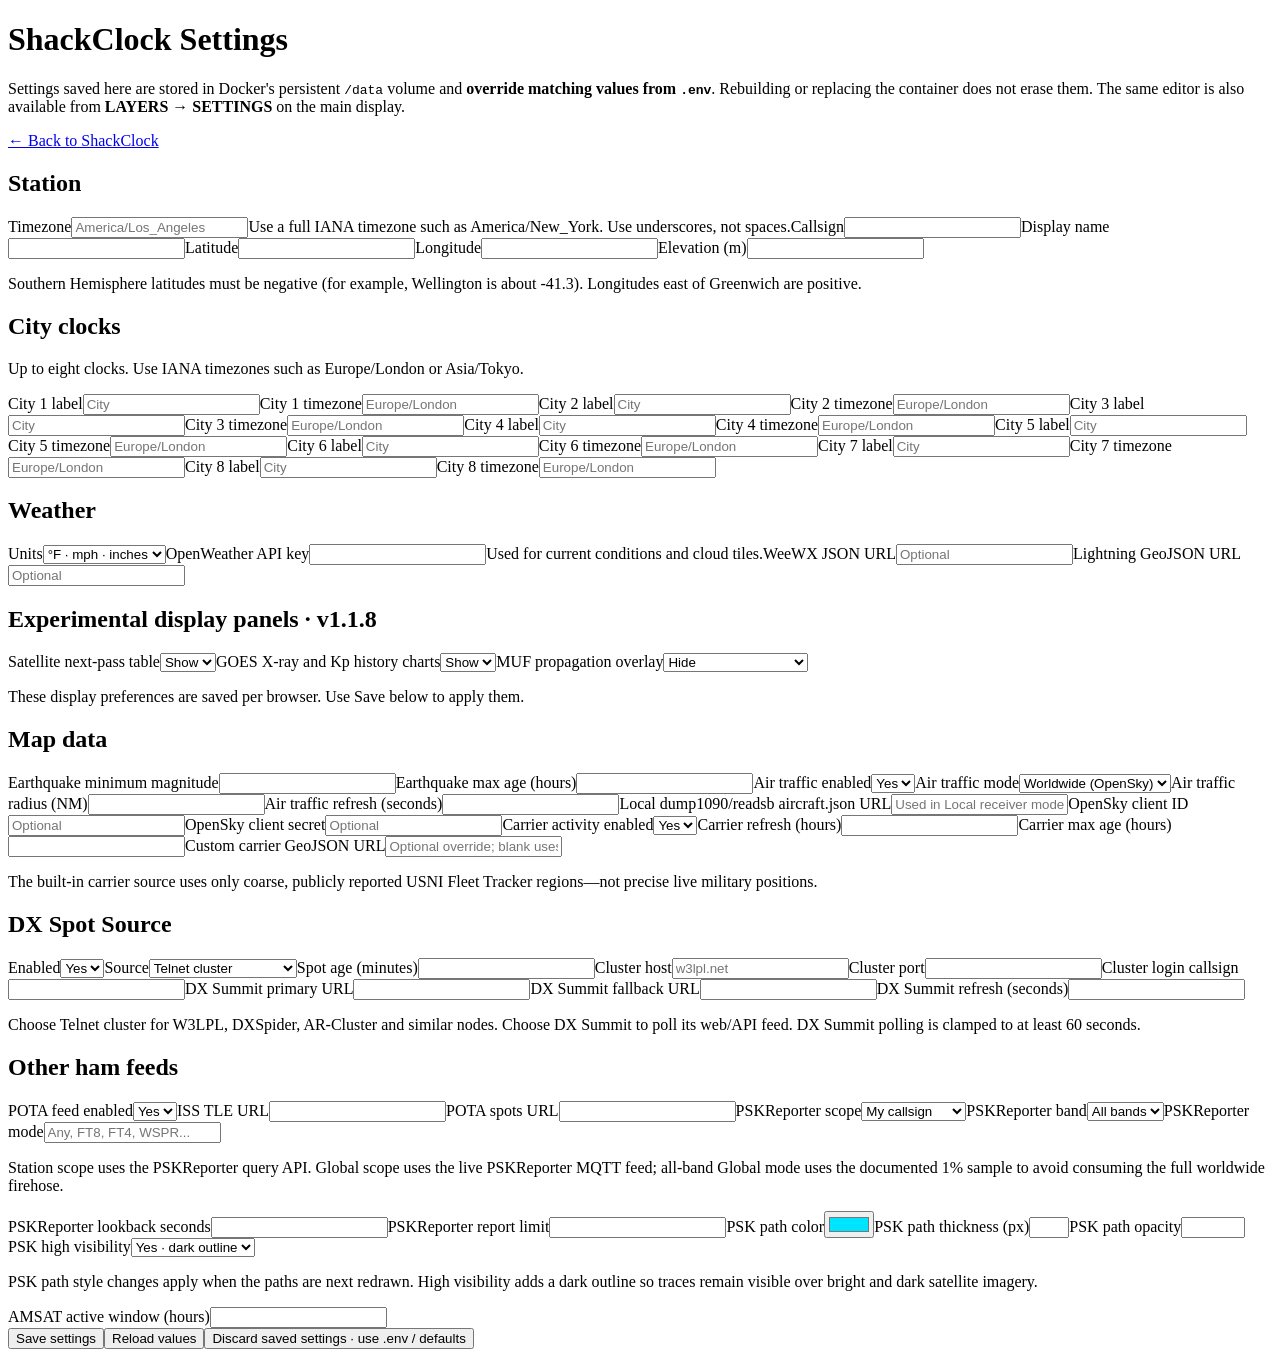
==== node-red/public/settings.html @ 19d1d3eb "Fix NOAA chart fallback and add unified display settings" ====
<!doctype html><html lang="en"><head><meta charset="utf-8"><meta name="viewport" content="width=device-width,initial-scale=1"><title>ShackClock Settings</title><link rel="stylesheet" href="/settings.css?v=1.1.7"></head><body>
<main class="settings-shell"><header><div><h1>ShackClock Settings</h1><p>Settings saved here are stored in Docker's persistent <code>/data</code> volume and <strong>override matching values from <code>.env</code></strong>. Rebuilding or replacing the container does not erase them. The same editor is also available from <strong>LAYERS → SETTINGS</strong> on the main display.</p><p id="settings-source-note" class="config-source" role="note"></p></div><a href="/">← Back to ShackClock</a></header>
<form id="settings-form">
<section><h2>Station</h2><div class="grid"><label>Timezone<input name="TZ" placeholder="America/Los_Angeles"><span>Use a full IANA timezone such as America/New_York. Use underscores, not spaces.</span></label><label>Callsign<input name="STATION_CALL"></label><label>Display name<input name="STATION_NAME"></label><label>Latitude<input name="STATION_LAT" inputmode="decimal"></label><label>Longitude<input name="STATION_LON" inputmode="decimal"></label><label>Elevation (m)<input name="STATION_ELEV_M" inputmode="numeric"></label><p class="hint wide">Southern Hemisphere latitudes must be negative (for example, Wellington is about -41.3). Longitudes east of Greenwich are positive.</p></div></section>
<section><h2>City clocks</h2><p class="hint">Up to eight clocks. Use IANA timezones such as Europe/London or Asia/Tokyo.</p><div class="grid"><label>City 1 label<input name="CITY1_LABEL" placeholder="City"></label><label>City 1 timezone<input name="CITY1_TZ" placeholder="Europe/London"></label><label>City 2 label<input name="CITY2_LABEL" placeholder="City"></label><label>City 2 timezone<input name="CITY2_TZ" placeholder="Europe/London"></label><label>City 3 label<input name="CITY3_LABEL" placeholder="City"></label><label>City 3 timezone<input name="CITY3_TZ" placeholder="Europe/London"></label><label>City 4 label<input name="CITY4_LABEL" placeholder="City"></label><label>City 4 timezone<input name="CITY4_TZ" placeholder="Europe/London"></label><label>City 5 label<input name="CITY5_LABEL" placeholder="City"></label><label>City 5 timezone<input name="CITY5_TZ" placeholder="Europe/London"></label><label>City 6 label<input name="CITY6_LABEL" placeholder="City"></label><label>City 6 timezone<input name="CITY6_TZ" placeholder="Europe/London"></label><label>City 7 label<input name="CITY7_LABEL" placeholder="City"></label><label>City 7 timezone<input name="CITY7_TZ" placeholder="Europe/London"></label><label>City 8 label<input name="CITY8_LABEL" placeholder="City"></label><label>City 8 timezone<input name="CITY8_TZ" placeholder="Europe/London"></label></div></section>
<section><h2>Weather</h2><div class="grid"><label>Units<select name="WEATHER_UNITS"><option value="imperial">°F · mph · inches</option><option value="metric">°C · km/h · mm</option></select></label><label class="wide">OpenWeather API key<input name="OPENWEATHER_API_KEY" type="password" autocomplete="off"><span>Used for current conditions and cloud tiles.</span></label><label class="wide">WeeWX JSON URL<input name="WEEWX_JSON_URL" placeholder="Optional"></label><label class="wide">Lightning GeoJSON URL<input name="LIGHTNING_GEOJSON_URL" placeholder="Optional"></label></div></section>
<section><h2>Experimental display panels · v1.1.8</h2><div class="grid"><label>Satellite next-pass table<select id="v118-setting-passes"><option value="on">Show</option><option value="off">Hide</option></select></label><label>GOES X-ray and Kp history charts<select id="v118-setting-charts"><option value="on">Show</option><option value="off">Hide</option></select></label><label>MUF propagation overlay<select id="v118-setting-muf"><option value="off">Hide</option><option value="on">Show (experimental)</option></select></label><p class="hint wide">These display preferences are saved per browser. Use Save below to apply them.</p></div></section><section><h2>Map data</h2><div class="grid"><label>Earthquake minimum magnitude<input name="EARTHQUAKE_MIN_MAG" inputmode="decimal"></label><label>Earthquake max age (hours)<input name="EARTHQUAKE_MAX_AGE_HOURS" inputmode="numeric"></label><label>Air traffic enabled<select name="AIR_TRAFFIC_ENABLED"><option value="true">Yes</option><option value="false">No</option></select></label><label>Air traffic mode<select name="AIR_TRAFFIC_MODE"><option value="worldwide">Worldwide (OpenSky)</option><option value="nearby">Nearby (ADSB.lol)</option><option value="local">Local receiver</option></select></label><label>Air traffic radius (NM)<input name="AIR_TRAFFIC_RADIUS_NM" inputmode="numeric"></label><label>Air traffic refresh (seconds)<input name="AIR_TRAFFIC_REFRESH_SEC" inputmode="numeric"></label><label class="wide">Local dump1090/readsb aircraft.json URL<input name="AIR_TRAFFIC_JSON_URL" placeholder="Used in Local receiver mode"></label><label class="wide">OpenSky client ID<input name="OPENSKY_CLIENT_ID" placeholder="Optional"></label><label class="wide">OpenSky client secret<input name="OPENSKY_CLIENT_SECRET" type="password" placeholder="Optional"></label><label>Carrier activity enabled<select name="CARRIER_ENABLED"><option value="true">Yes</option><option value="false">No</option></select></label><label>Carrier refresh (hours)<input name="CARRIER_REFRESH_HOURS" inputmode="numeric"></label><label>Carrier max age (hours)<input name="CARRIER_MAX_AGE_HOURS" inputmode="numeric"></label><label class="wide">Custom carrier GeoJSON URL<input name="CARRIER_GEOJSON_URL" placeholder="Optional override; blank uses USNI Fleet Tracker"></label></div><p class="hint">The built-in carrier source uses only coarse, publicly reported USNI Fleet Tracker regions—not precise live military positions.</p></section>
<section><h2>DX Spot Source</h2><div class="grid"><label>Enabled<select name="DX_CLUSTER_ENABLED"><option value="true">Yes</option><option value="false">No</option></select></label><label>Source<select name="DX_SOURCE"><option value="cluster">Telnet cluster</option><option value="dxsummit">DX Summit web feed</option></select></label><label>Spot age (minutes)<input name="DX_CLUSTER_MAX_AGE_MIN" inputmode="numeric"></label><label>Cluster host<input name="DX_CLUSTER_HOST" placeholder="w3lpl.net"></label><label>Cluster port<input name="DX_CLUSTER_PORT" inputmode="numeric"></label><label>Cluster login callsign<input name="DX_CLUSTER_CALL"></label><label class="wide">DX Summit primary URL<input name="DX_SUMMIT_URL"></label><label class="wide">DX Summit fallback URL<input name="DX_SUMMIT_FALLBACK_URL"></label><label>DX Summit refresh (seconds)<input name="DX_SUMMIT_REFRESH_SEC" inputmode="numeric"></label></div><p class="hint">Choose Telnet cluster for W3LPL, DXSpider, AR-Cluster and similar nodes. Choose DX Summit to poll its web/API feed. DX Summit polling is clamped to at least 60 seconds.</p></section>
<section><h2>Other ham feeds</h2><div class="grid"><label>POTA feed enabled<select name="POTA_ENABLED"><option value="true">Yes</option><option value="false">No</option></select></label><label class="wide">ISS TLE URL<input name="ISS_TLE_URL"></label><label class="wide">POTA spots URL<input name="POTA_SPOTS_URL"></label><label>PSKReporter scope<select name="PSKREPORTER_SCOPE"><option value="station">My callsign</option><option value="global">Global activity</option></select></label><label>PSKReporter band<select name="PSKREPORTER_BAND"><option value="all">All bands</option><option value="160m">160m</option><option value="80m">80m</option><option value="60m">60m</option><option value="40m">40m</option><option value="30m">30m</option><option value="20m">20m</option><option value="17m">17m</option><option value="15m">15m</option><option value="12m">12m</option><option value="10m">10m</option><option value="6m">6m</option><option value="2m">2m</option><option value="70cm">70cm</option></select></label><label>PSKReporter mode<input name="PSKREPORTER_MODE" placeholder="Any, FT8, FT4, WSPR..."></label><p class="hint wide">Station scope uses the PSKReporter query API. Global scope uses the live PSKReporter MQTT feed; all-band Global mode uses the documented 1% sample to avoid consuming the full worldwide firehose.</p><label>PSKReporter lookback seconds<input name="PSKREPORTER_SECONDS"></label><label>PSKReporter report limit<input name="PSKREPORTER_LIMIT"></label><label>PSK path color<input name="PSK_PATH_COLOR" type="color" value="#00e5ff"></label><label>PSK path thickness (px)<input name="PSK_PATH_WEIGHT" type="number" min="1" max="6" step="1"></label><label>PSK path opacity<input name="PSK_PATH_OPACITY" type="number" min="0.1" max="1" step="0.05"></label><label>PSK high visibility<select name="PSK_PATH_HIGH_VISIBILITY"><option value="true">Yes · dark outline</option><option value="false">No · color only</option></select></label><p class="hint wide">PSK path style changes apply when the paths are next redrawn. High visibility adds a dark outline so traces remain visible over bright and dark satellite imagery.</p><label>AMSAT active window (hours)<input name="AMSAT_ACTIVE_HOURS" inputmode="numeric"></label></div></section>
<div class="actions"><button type="submit">Save settings</button><button type="button" id="reload">Reload values</button><button type="button" id="reset">Discard saved settings · use .env / defaults</button><span id="status" role="status"></span></div>
</form></main><script src="/settings.js?v=1.1.7"></script></body></html>
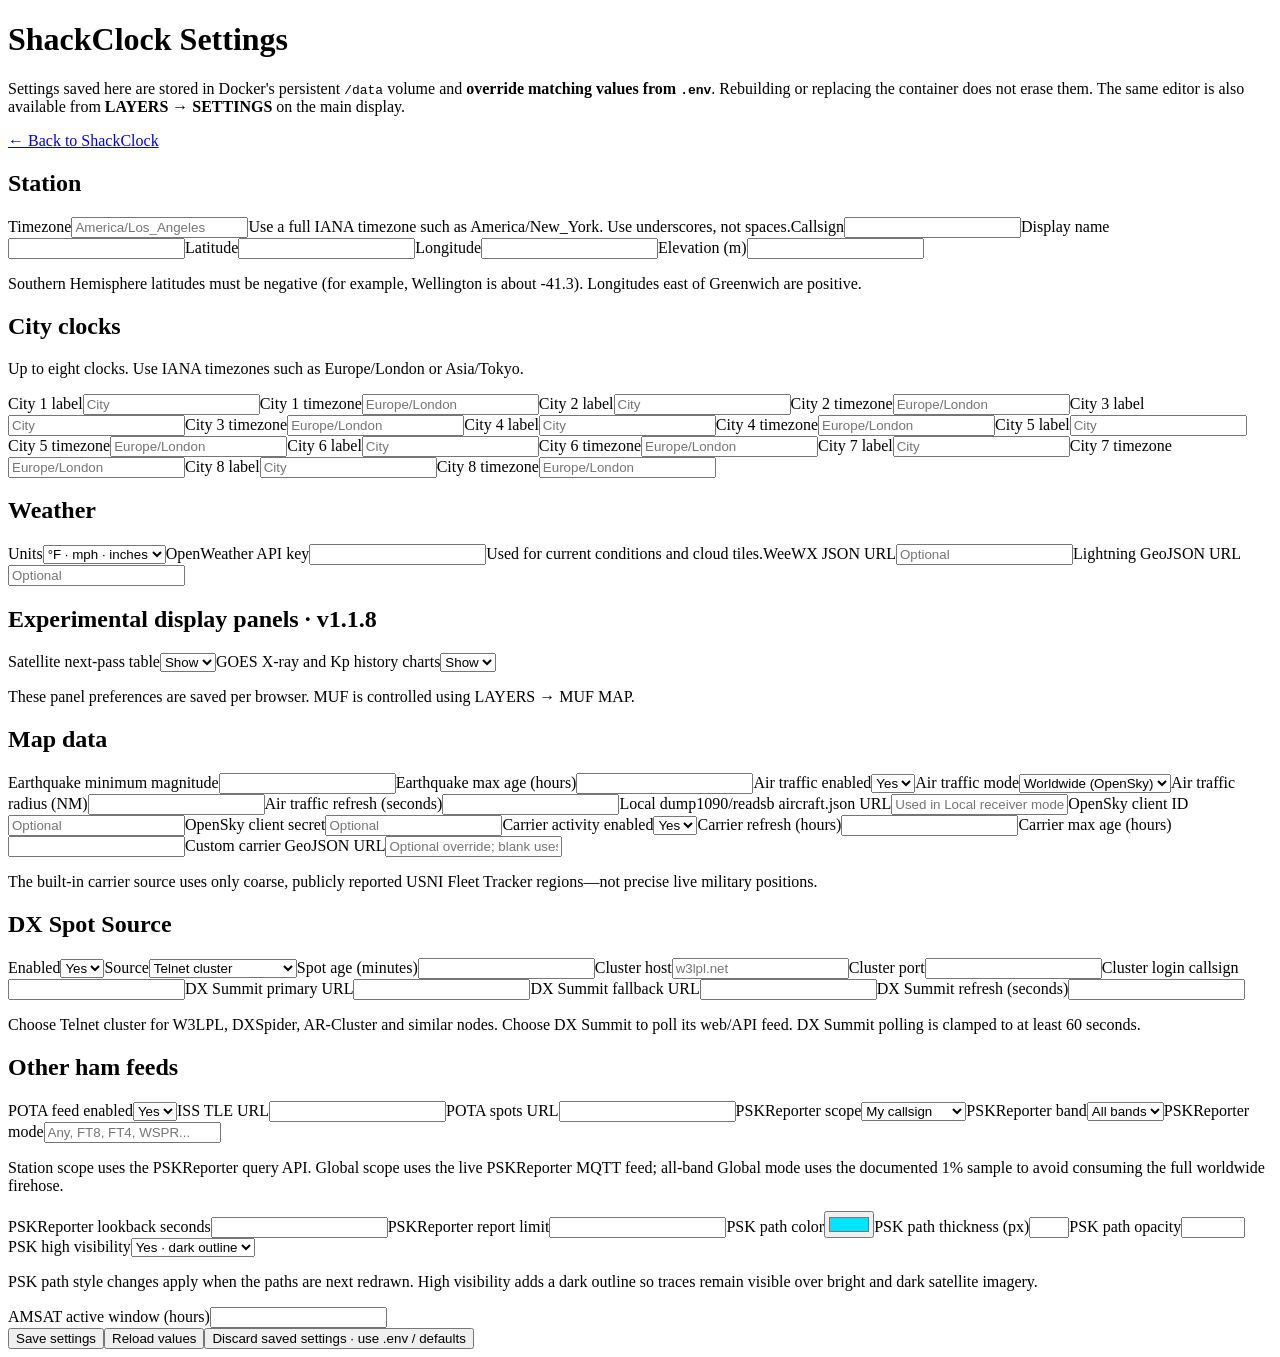
==== commit 0ef99e82: "Separate MUF map layer control from Settings-only information panels" ====
--- a/node-red/public/settings.html
+++ b/node-red/public/settings.html
@@ -4,7 +4,7 @@
 <section><h2>Station</h2><div class="grid"><label>Timezone<input name="TZ" placeholder="America/Los_Angeles"><span>Use a full IANA timezone such as America/New_York. Use underscores, not spaces.</span></label><label>Callsign<input name="STATION_CALL"></label><label>Display name<input name="STATION_NAME"></label><label>Latitude<input name="STATION_LAT" inputmode="decimal"></label><label>Longitude<input name="STATION_LON" inputmode="decimal"></label><label>Elevation (m)<input name="STATION_ELEV_M" inputmode="numeric"></label><p class="hint wide">Southern Hemisphere latitudes must be negative (for example, Wellington is about -41.3). Longitudes east of Greenwich are positive.</p></div></section>
 <section><h2>City clocks</h2><p class="hint">Up to eight clocks. Use IANA timezones such as Europe/London or Asia/Tokyo.</p><div class="grid"><label>City 1 label<input name="CITY1_LABEL" placeholder="City"></label><label>City 1 timezone<input name="CITY1_TZ" placeholder="Europe/London"></label><label>City 2 label<input name="CITY2_LABEL" placeholder="City"></label><label>City 2 timezone<input name="CITY2_TZ" placeholder="Europe/London"></label><label>City 3 label<input name="CITY3_LABEL" placeholder="City"></label><label>City 3 timezone<input name="CITY3_TZ" placeholder="Europe/London"></label><label>City 4 label<input name="CITY4_LABEL" placeholder="City"></label><label>City 4 timezone<input name="CITY4_TZ" placeholder="Europe/London"></label><label>City 5 label<input name="CITY5_LABEL" placeholder="City"></label><label>City 5 timezone<input name="CITY5_TZ" placeholder="Europe/London"></label><label>City 6 label<input name="CITY6_LABEL" placeholder="City"></label><label>City 6 timezone<input name="CITY6_TZ" placeholder="Europe/London"></label><label>City 7 label<input name="CITY7_LABEL" placeholder="City"></label><label>City 7 timezone<input name="CITY7_TZ" placeholder="Europe/London"></label><label>City 8 label<input name="CITY8_LABEL" placeholder="City"></label><label>City 8 timezone<input name="CITY8_TZ" placeholder="Europe/London"></label></div></section>
 <section><h2>Weather</h2><div class="grid"><label>Units<select name="WEATHER_UNITS"><option value="imperial">°F · mph · inches</option><option value="metric">°C · km/h · mm</option></select></label><label class="wide">OpenWeather API key<input name="OPENWEATHER_API_KEY" type="password" autocomplete="off"><span>Used for current conditions and cloud tiles.</span></label><label class="wide">WeeWX JSON URL<input name="WEEWX_JSON_URL" placeholder="Optional"></label><label class="wide">Lightning GeoJSON URL<input name="LIGHTNING_GEOJSON_URL" placeholder="Optional"></label></div></section>
-<section><h2>Experimental display panels · v1.1.8</h2><div class="grid"><label>Satellite next-pass table<select id="v118-setting-passes"><option value="on">Show</option><option value="off">Hide</option></select></label><label>GOES X-ray and Kp history charts<select id="v118-setting-charts"><option value="on">Show</option><option value="off">Hide</option></select></label><label>MUF propagation overlay<select id="v118-setting-muf"><option value="off">Hide</option><option value="on">Show (experimental)</option></select></label><p class="hint wide">These display preferences are saved per browser. Use Save below to apply them.</p></div></section><section><h2>Map data</h2><div class="grid"><label>Earthquake minimum magnitude<input name="EARTHQUAKE_MIN_MAG" inputmode="decimal"></label><label>Earthquake max age (hours)<input name="EARTHQUAKE_MAX_AGE_HOURS" inputmode="numeric"></label><label>Air traffic enabled<select name="AIR_TRAFFIC_ENABLED"><option value="true">Yes</option><option value="false">No</option></select></label><label>Air traffic mode<select name="AIR_TRAFFIC_MODE"><option value="worldwide">Worldwide (OpenSky)</option><option value="nearby">Nearby (ADSB.lol)</option><option value="local">Local receiver</option></select></label><label>Air traffic radius (NM)<input name="AIR_TRAFFIC_RADIUS_NM" inputmode="numeric"></label><label>Air traffic refresh (seconds)<input name="AIR_TRAFFIC_REFRESH_SEC" inputmode="numeric"></label><label class="wide">Local dump1090/readsb aircraft.json URL<input name="AIR_TRAFFIC_JSON_URL" placeholder="Used in Local receiver mode"></label><label class="wide">OpenSky client ID<input name="OPENSKY_CLIENT_ID" placeholder="Optional"></label><label class="wide">OpenSky client secret<input name="OPENSKY_CLIENT_SECRET" type="password" placeholder="Optional"></label><label>Carrier activity enabled<select name="CARRIER_ENABLED"><option value="true">Yes</option><option value="false">No</option></select></label><label>Carrier refresh (hours)<input name="CARRIER_REFRESH_HOURS" inputmode="numeric"></label><label>Carrier max age (hours)<input name="CARRIER_MAX_AGE_HOURS" inputmode="numeric"></label><label class="wide">Custom carrier GeoJSON URL<input name="CARRIER_GEOJSON_URL" placeholder="Optional override; blank uses USNI Fleet Tracker"></label></div><p class="hint">The built-in carrier source uses only coarse, publicly reported USNI Fleet Tracker regions—not precise live military positions.</p></section>
+<section><h2>Experimental display panels · v1.1.8</h2><div class="grid"><label>Satellite next-pass table<select id="v118-setting-passes"><option value="on">Show</option><option value="off">Hide</option></select></label><label>GOES X-ray and Kp history charts<select id="v118-setting-charts"><option value="on">Show</option><option value="off">Hide</option></select></label><p class="hint wide">These panel preferences are saved per browser. MUF is controlled using LAYERS → MUF MAP.</p></div></section><section><h2>Map data</h2><div class="grid"><label>Earthquake minimum magnitude<input name="EARTHQUAKE_MIN_MAG" inputmode="decimal"></label><label>Earthquake max age (hours)<input name="EARTHQUAKE_MAX_AGE_HOURS" inputmode="numeric"></label><label>Air traffic enabled<select name="AIR_TRAFFIC_ENABLED"><option value="true">Yes</option><option value="false">No</option></select></label><label>Air traffic mode<select name="AIR_TRAFFIC_MODE"><option value="worldwide">Worldwide (OpenSky)</option><option value="nearby">Nearby (ADSB.lol)</option><option value="local">Local receiver</option></select></label><label>Air traffic radius (NM)<input name="AIR_TRAFFIC_RADIUS_NM" inputmode="numeric"></label><label>Air traffic refresh (seconds)<input name="AIR_TRAFFIC_REFRESH_SEC" inputmode="numeric"></label><label class="wide">Local dump1090/readsb aircraft.json URL<input name="AIR_TRAFFIC_JSON_URL" placeholder="Used in Local receiver mode"></label><label class="wide">OpenSky client ID<input name="OPENSKY_CLIENT_ID" placeholder="Optional"></label><label class="wide">OpenSky client secret<input name="OPENSKY_CLIENT_SECRET" type="password" placeholder="Optional"></label><label>Carrier activity enabled<select name="CARRIER_ENABLED"><option value="true">Yes</option><option value="false">No</option></select></label><label>Carrier refresh (hours)<input name="CARRIER_REFRESH_HOURS" inputmode="numeric"></label><label>Carrier max age (hours)<input name="CARRIER_MAX_AGE_HOURS" inputmode="numeric"></label><label class="wide">Custom carrier GeoJSON URL<input name="CARRIER_GEOJSON_URL" placeholder="Optional override; blank uses USNI Fleet Tracker"></label></div><p class="hint">The built-in carrier source uses only coarse, publicly reported USNI Fleet Tracker regions—not precise live military positions.</p></section>
 <section><h2>DX Spot Source</h2><div class="grid"><label>Enabled<select name="DX_CLUSTER_ENABLED"><option value="true">Yes</option><option value="false">No</option></select></label><label>Source<select name="DX_SOURCE"><option value="cluster">Telnet cluster</option><option value="dxsummit">DX Summit web feed</option></select></label><label>Spot age (minutes)<input name="DX_CLUSTER_MAX_AGE_MIN" inputmode="numeric"></label><label>Cluster host<input name="DX_CLUSTER_HOST" placeholder="w3lpl.net"></label><label>Cluster port<input name="DX_CLUSTER_PORT" inputmode="numeric"></label><label>Cluster login callsign<input name="DX_CLUSTER_CALL"></label><label class="wide">DX Summit primary URL<input name="DX_SUMMIT_URL"></label><label class="wide">DX Summit fallback URL<input name="DX_SUMMIT_FALLBACK_URL"></label><label>DX Summit refresh (seconds)<input name="DX_SUMMIT_REFRESH_SEC" inputmode="numeric"></label></div><p class="hint">Choose Telnet cluster for W3LPL, DXSpider, AR-Cluster and similar nodes. Choose DX Summit to poll its web/API feed. DX Summit polling is clamped to at least 60 seconds.</p></section>
 <section><h2>Other ham feeds</h2><div class="grid"><label>POTA feed enabled<select name="POTA_ENABLED"><option value="true">Yes</option><option value="false">No</option></select></label><label class="wide">ISS TLE URL<input name="ISS_TLE_URL"></label><label class="wide">POTA spots URL<input name="POTA_SPOTS_URL"></label><label>PSKReporter scope<select name="PSKREPORTER_SCOPE"><option value="station">My callsign</option><option value="global">Global activity</option></select></label><label>PSKReporter band<select name="PSKREPORTER_BAND"><option value="all">All bands</option><option value="160m">160m</option><option value="80m">80m</option><option value="60m">60m</option><option value="40m">40m</option><option value="30m">30m</option><option value="20m">20m</option><option value="17m">17m</option><option value="15m">15m</option><option value="12m">12m</option><option value="10m">10m</option><option value="6m">6m</option><option value="2m">2m</option><option value="70cm">70cm</option></select></label><label>PSKReporter mode<input name="PSKREPORTER_MODE" placeholder="Any, FT8, FT4, WSPR..."></label><p class="hint wide">Station scope uses the PSKReporter query API. Global scope uses the live PSKReporter MQTT feed; all-band Global mode uses the documented 1% sample to avoid consuming the full worldwide firehose.</p><label>PSKReporter lookback seconds<input name="PSKREPORTER_SECONDS"></label><label>PSKReporter report limit<input name="PSKREPORTER_LIMIT"></label><label>PSK path color<input name="PSK_PATH_COLOR" type="color" value="#00e5ff"></label><label>PSK path thickness (px)<input name="PSK_PATH_WEIGHT" type="number" min="1" max="6" step="1"></label><label>PSK path opacity<input name="PSK_PATH_OPACITY" type="number" min="0.1" max="1" step="0.05"></label><label>PSK high visibility<select name="PSK_PATH_HIGH_VISIBILITY"><option value="true">Yes · dark outline</option><option value="false">No · color only</option></select></label><p class="hint wide">PSK path style changes apply when the paths are next redrawn. High visibility adds a dark outline so traces remain visible over bright and dark satellite imagery.</p><label>AMSAT active window (hours)<input name="AMSAT_ACTIVE_HOURS" inputmode="numeric"></label></div></section>
 <div class="actions"><button type="submit">Save settings</button><button type="button" id="reload">Reload values</button><button type="button" id="reset">Discard saved settings · use .env / defaults</button><span id="status" role="status"></span></div>
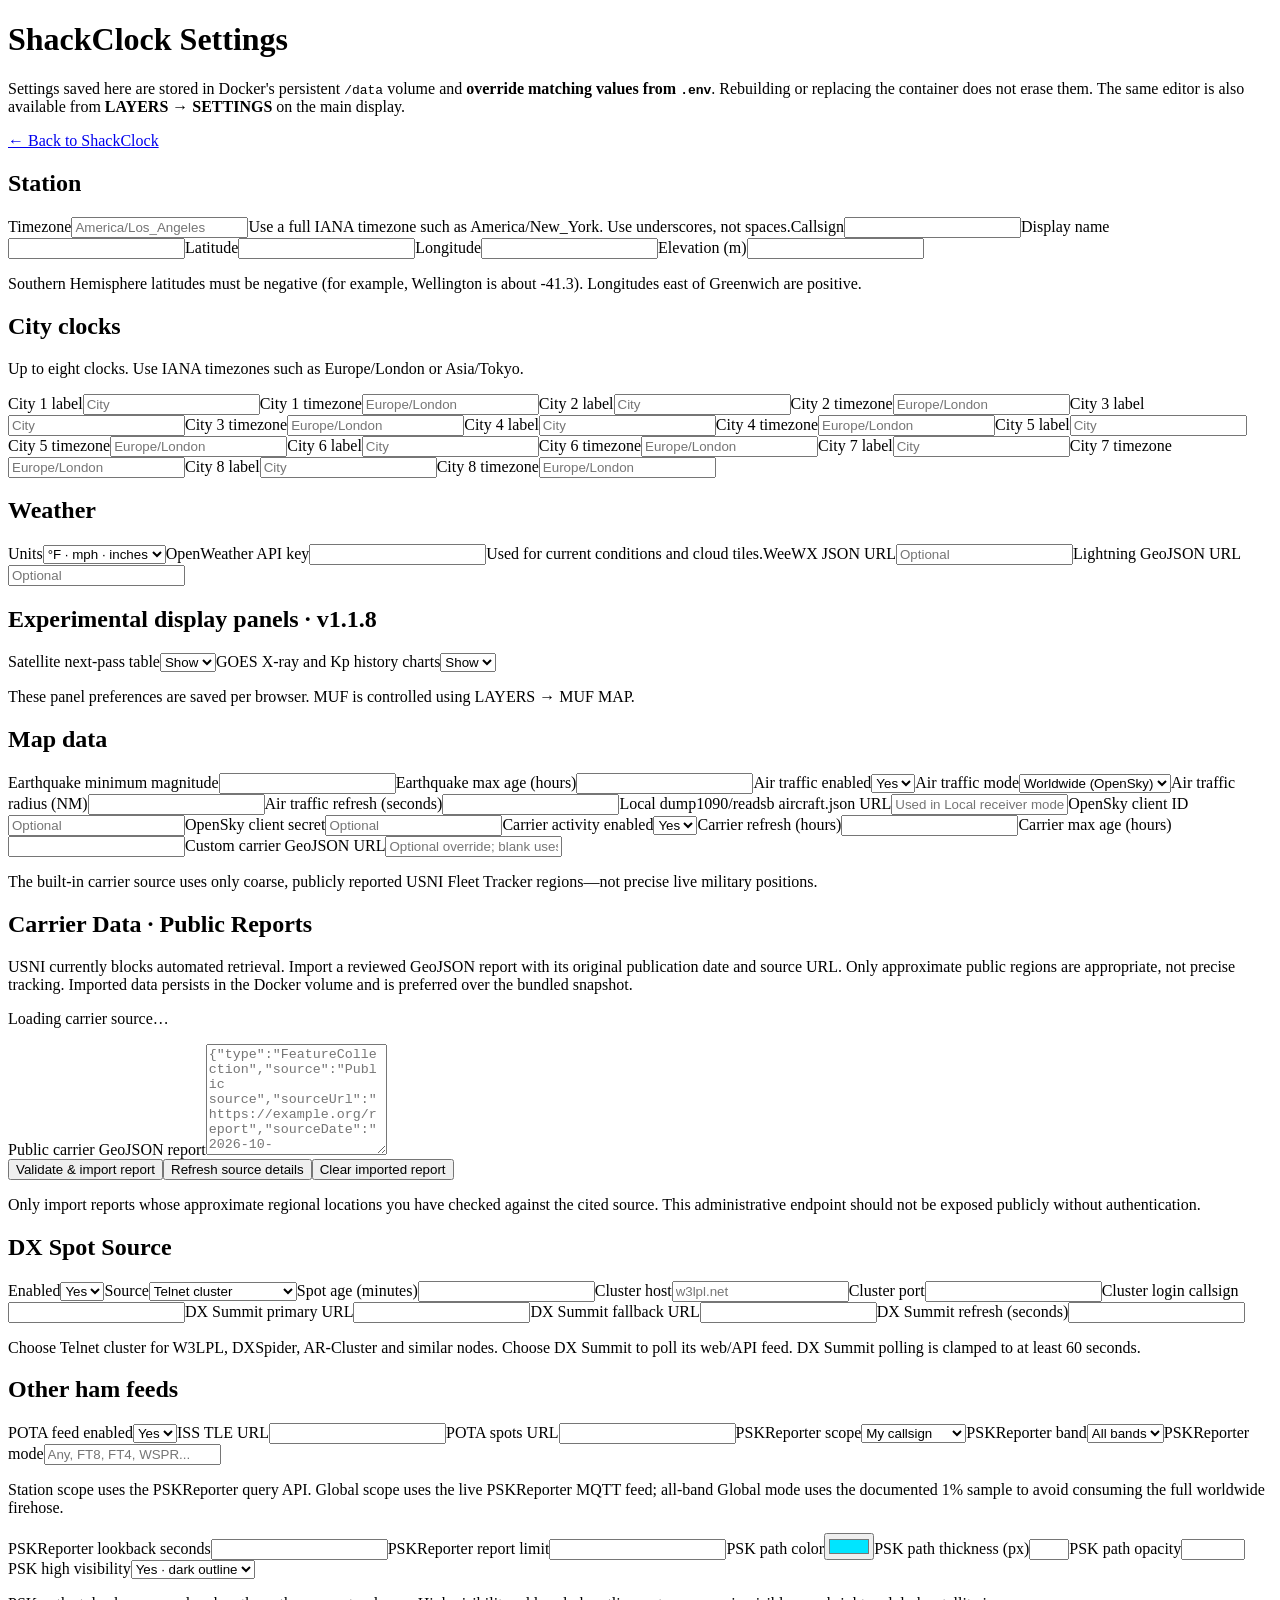
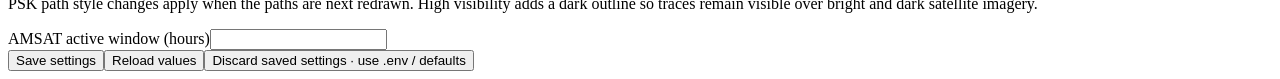
==== commit 2352cb73: "Add carrier source diagnostics and manual import controls to Settings" ====
--- a/node-red/public/settings.html
+++ b/node-red/public/settings.html
@@ -5,7 +5,8 @@
 <section><h2>City clocks</h2><p class="hint">Up to eight clocks. Use IANA timezones such as Europe/London or Asia/Tokyo.</p><div class="grid"><label>City 1 label<input name="CITY1_LABEL" placeholder="City"></label><label>City 1 timezone<input name="CITY1_TZ" placeholder="Europe/London"></label><label>City 2 label<input name="CITY2_LABEL" placeholder="City"></label><label>City 2 timezone<input name="CITY2_TZ" placeholder="Europe/London"></label><label>City 3 label<input name="CITY3_LABEL" placeholder="City"></label><label>City 3 timezone<input name="CITY3_TZ" placeholder="Europe/London"></label><label>City 4 label<input name="CITY4_LABEL" placeholder="City"></label><label>City 4 timezone<input name="CITY4_TZ" placeholder="Europe/London"></label><label>City 5 label<input name="CITY5_LABEL" placeholder="City"></label><label>City 5 timezone<input name="CITY5_TZ" placeholder="Europe/London"></label><label>City 6 label<input name="CITY6_LABEL" placeholder="City"></label><label>City 6 timezone<input name="CITY6_TZ" placeholder="Europe/London"></label><label>City 7 label<input name="CITY7_LABEL" placeholder="City"></label><label>City 7 timezone<input name="CITY7_TZ" placeholder="Europe/London"></label><label>City 8 label<input name="CITY8_LABEL" placeholder="City"></label><label>City 8 timezone<input name="CITY8_TZ" placeholder="Europe/London"></label></div></section>
 <section><h2>Weather</h2><div class="grid"><label>Units<select name="WEATHER_UNITS"><option value="imperial">°F · mph · inches</option><option value="metric">°C · km/h · mm</option></select></label><label class="wide">OpenWeather API key<input name="OPENWEATHER_API_KEY" type="password" autocomplete="off"><span>Used for current conditions and cloud tiles.</span></label><label class="wide">WeeWX JSON URL<input name="WEEWX_JSON_URL" placeholder="Optional"></label><label class="wide">Lightning GeoJSON URL<input name="LIGHTNING_GEOJSON_URL" placeholder="Optional"></label></div></section>
 <section><h2>Experimental display panels · v1.1.8</h2><div class="grid"><label>Satellite next-pass table<select id="v118-setting-passes"><option value="on">Show</option><option value="off">Hide</option></select></label><label>GOES X-ray and Kp history charts<select id="v118-setting-charts"><option value="on">Show</option><option value="off">Hide</option></select></label><p class="hint wide">These panel preferences are saved per browser. MUF is controlled using LAYERS → MUF MAP.</p></div></section><section><h2>Map data</h2><div class="grid"><label>Earthquake minimum magnitude<input name="EARTHQUAKE_MIN_MAG" inputmode="decimal"></label><label>Earthquake max age (hours)<input name="EARTHQUAKE_MAX_AGE_HOURS" inputmode="numeric"></label><label>Air traffic enabled<select name="AIR_TRAFFIC_ENABLED"><option value="true">Yes</option><option value="false">No</option></select></label><label>Air traffic mode<select name="AIR_TRAFFIC_MODE"><option value="worldwide">Worldwide (OpenSky)</option><option value="nearby">Nearby (ADSB.lol)</option><option value="local">Local receiver</option></select></label><label>Air traffic radius (NM)<input name="AIR_TRAFFIC_RADIUS_NM" inputmode="numeric"></label><label>Air traffic refresh (seconds)<input name="AIR_TRAFFIC_REFRESH_SEC" inputmode="numeric"></label><label class="wide">Local dump1090/readsb aircraft.json URL<input name="AIR_TRAFFIC_JSON_URL" placeholder="Used in Local receiver mode"></label><label class="wide">OpenSky client ID<input name="OPENSKY_CLIENT_ID" placeholder="Optional"></label><label class="wide">OpenSky client secret<input name="OPENSKY_CLIENT_SECRET" type="password" placeholder="Optional"></label><label>Carrier activity enabled<select name="CARRIER_ENABLED"><option value="true">Yes</option><option value="false">No</option></select></label><label>Carrier refresh (hours)<input name="CARRIER_REFRESH_HOURS" inputmode="numeric"></label><label>Carrier max age (hours)<input name="CARRIER_MAX_AGE_HOURS" inputmode="numeric"></label><label class="wide">Custom carrier GeoJSON URL<input name="CARRIER_GEOJSON_URL" placeholder="Optional override; blank uses USNI Fleet Tracker"></label></div><p class="hint">The built-in carrier source uses only coarse, publicly reported USNI Fleet Tracker regions—not precise live military positions.</p></section>
+<section id="carrier-data"><h2>Carrier Data · Public Reports</h2><p class="hint">USNI currently blocks automated retrieval. Import a reviewed GeoJSON report with its original publication date and source URL. Only approximate public regions are appropriate, not precise tracking. Imported data persists in the Docker volume and is preferred over the bundled snapshot.</p><p class="hint" id="carrier-data-status">Loading carrier source…</p><div class="grid"><label class="wide">Public carrier GeoJSON report<textarea id="carrier-data-json" rows="7" spellcheck="false" placeholder='{"type":"FeatureCollection","source":"Public source","sourceUrl":"https://example.org/report","sourceDate":"2026-10-18T12:00:00Z","features":[{"type":"Feature","geometry":{"type":"Point","coordinates":[-125,35]},"properties":{"hull":"CVN-68","region":"Publicly reported general region","category":"reference"}}]}'></textarea></label></div><div class="actions"><button type="button" id="carrier-data-import">Validate &amp; import report</button><button type="button" id="carrier-data-refresh">Refresh source details</button><button type="button" id="carrier-data-clear">Clear imported report</button></div><p class="hint" id="carrier-data-message" role="status"></p><p class="hint">Only import reports whose approximate regional locations you have checked against the cited source. This administrative endpoint should not be exposed publicly without authentication.</p></section>
 <section><h2>DX Spot Source</h2><div class="grid"><label>Enabled<select name="DX_CLUSTER_ENABLED"><option value="true">Yes</option><option value="false">No</option></select></label><label>Source<select name="DX_SOURCE"><option value="cluster">Telnet cluster</option><option value="dxsummit">DX Summit web feed</option></select></label><label>Spot age (minutes)<input name="DX_CLUSTER_MAX_AGE_MIN" inputmode="numeric"></label><label>Cluster host<input name="DX_CLUSTER_HOST" placeholder="w3lpl.net"></label><label>Cluster port<input name="DX_CLUSTER_PORT" inputmode="numeric"></label><label>Cluster login callsign<input name="DX_CLUSTER_CALL"></label><label class="wide">DX Summit primary URL<input name="DX_SUMMIT_URL"></label><label class="wide">DX Summit fallback URL<input name="DX_SUMMIT_FALLBACK_URL"></label><label>DX Summit refresh (seconds)<input name="DX_SUMMIT_REFRESH_SEC" inputmode="numeric"></label></div><p class="hint">Choose Telnet cluster for W3LPL, DXSpider, AR-Cluster and similar nodes. Choose DX Summit to poll its web/API feed. DX Summit polling is clamped to at least 60 seconds.</p></section>
 <section><h2>Other ham feeds</h2><div class="grid"><label>POTA feed enabled<select name="POTA_ENABLED"><option value="true">Yes</option><option value="false">No</option></select></label><label class="wide">ISS TLE URL<input name="ISS_TLE_URL"></label><label class="wide">POTA spots URL<input name="POTA_SPOTS_URL"></label><label>PSKReporter scope<select name="PSKREPORTER_SCOPE"><option value="station">My callsign</option><option value="global">Global activity</option></select></label><label>PSKReporter band<select name="PSKREPORTER_BAND"><option value="all">All bands</option><option value="160m">160m</option><option value="80m">80m</option><option value="60m">60m</option><option value="40m">40m</option><option value="30m">30m</option><option value="20m">20m</option><option value="17m">17m</option><option value="15m">15m</option><option value="12m">12m</option><option value="10m">10m</option><option value="6m">6m</option><option value="2m">2m</option><option value="70cm">70cm</option></select></label><label>PSKReporter mode<input name="PSKREPORTER_MODE" placeholder="Any, FT8, FT4, WSPR..."></label><p class="hint wide">Station scope uses the PSKReporter query API. Global scope uses the live PSKReporter MQTT feed; all-band Global mode uses the documented 1% sample to avoid consuming the full worldwide firehose.</p><label>PSKReporter lookback seconds<input name="PSKREPORTER_SECONDS"></label><label>PSKReporter report limit<input name="PSKREPORTER_LIMIT"></label><label>PSK path color<input name="PSK_PATH_COLOR" type="color" value="#00e5ff"></label><label>PSK path thickness (px)<input name="PSK_PATH_WEIGHT" type="number" min="1" max="6" step="1"></label><label>PSK path opacity<input name="PSK_PATH_OPACITY" type="number" min="0.1" max="1" step="0.05"></label><label>PSK high visibility<select name="PSK_PATH_HIGH_VISIBILITY"><option value="true">Yes · dark outline</option><option value="false">No · color only</option></select></label><p class="hint wide">PSK path style changes apply when the paths are next redrawn. High visibility adds a dark outline so traces remain visible over bright and dark satellite imagery.</p><label>AMSAT active window (hours)<input name="AMSAT_ACTIVE_HOURS" inputmode="numeric"></label></div></section>
 <div class="actions"><button type="submit">Save settings</button><button type="button" id="reload">Reload values</button><button type="button" id="reset">Discard saved settings · use .env / defaults</button><span id="status" role="status"></span></div>
-</form></main><script src="/settings.js?v=1.1.7"></script></body></html>
+</form></main><script src="/settings.js?v=1.1.8-carrierdata"></script></body></html>
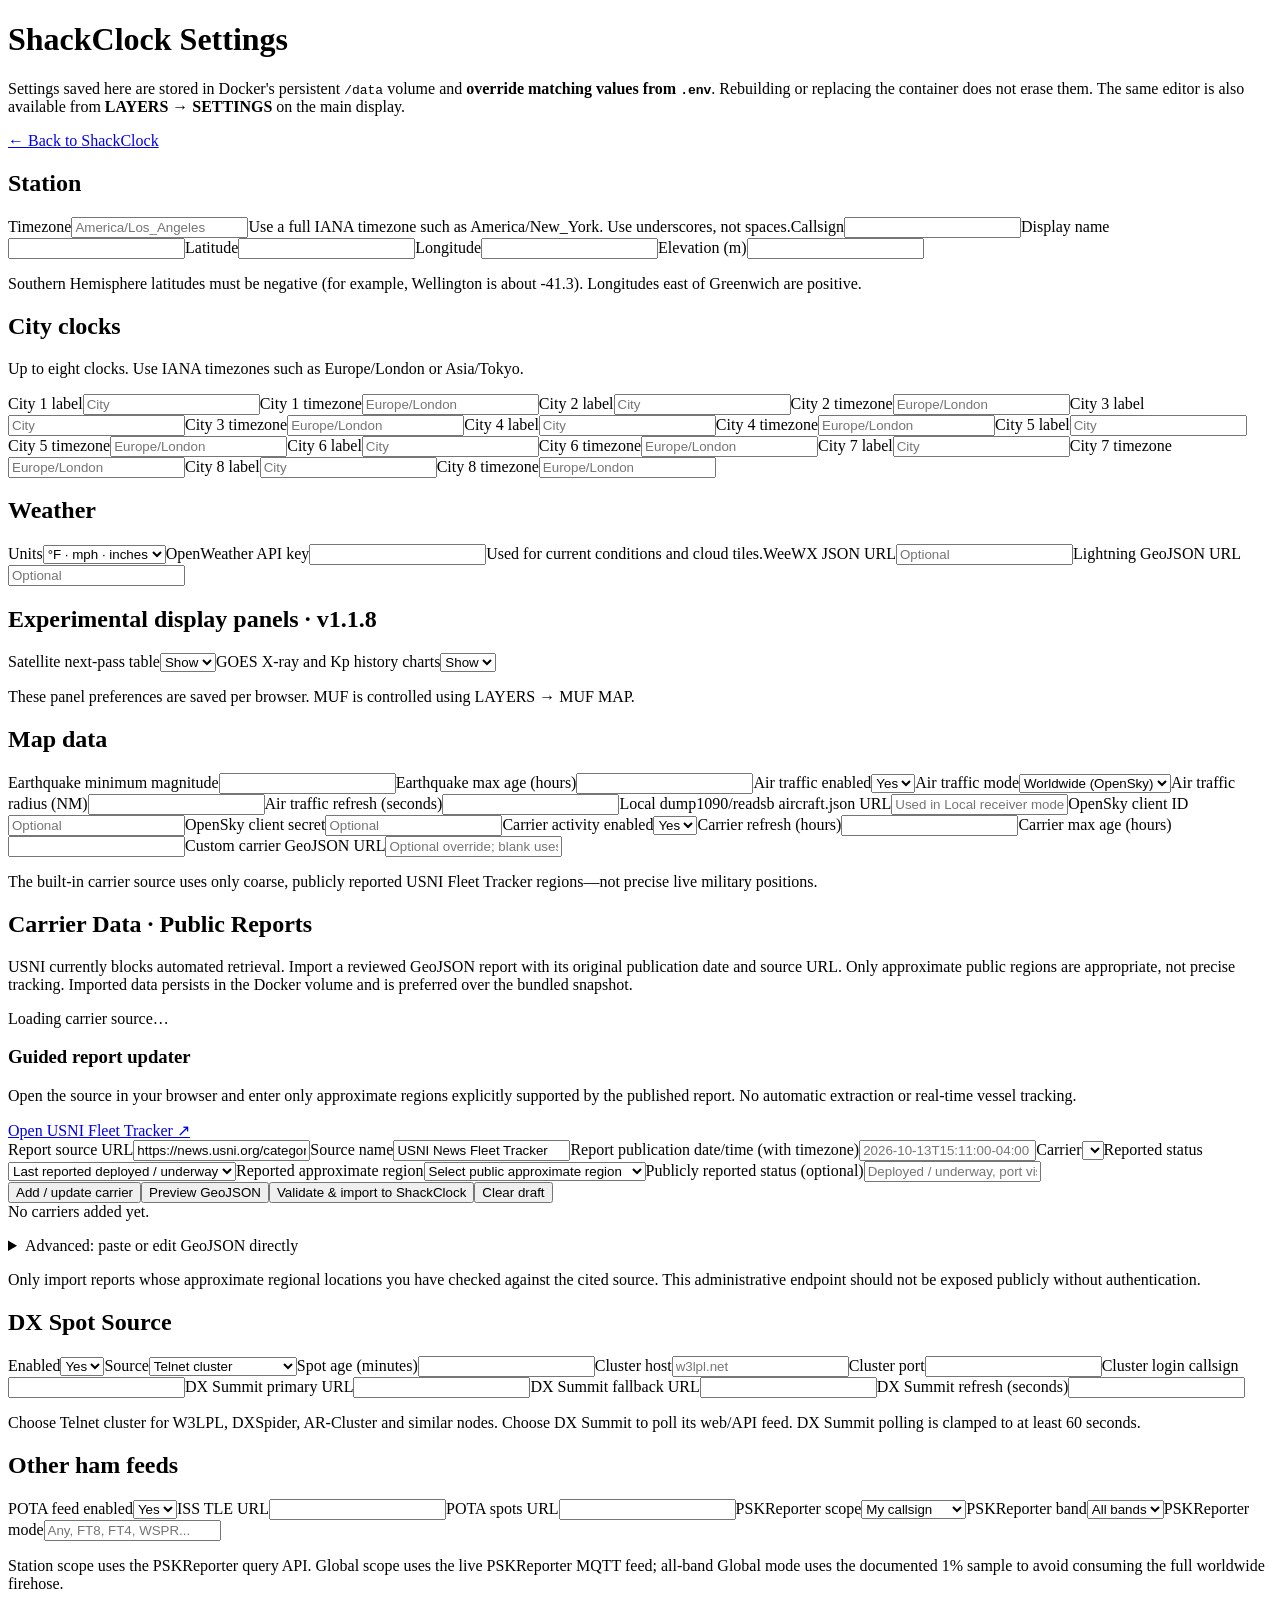
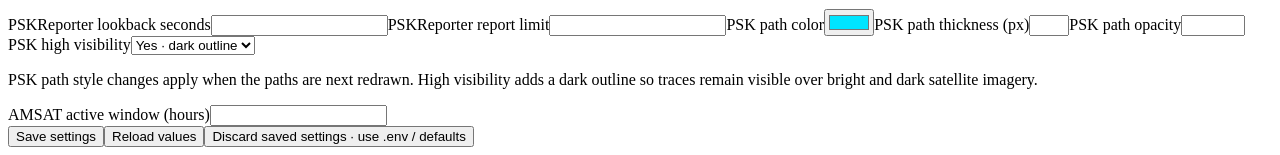
==== commit 6f9ecc59: "Add guided carrier report entry and preview controls to Settings" ====
--- a/node-red/public/settings.html
+++ b/node-red/public/settings.html
@@ -5,8 +5,8 @@
 <section><h2>City clocks</h2><p class="hint">Up to eight clocks. Use IANA timezones such as Europe/London or Asia/Tokyo.</p><div class="grid"><label>City 1 label<input name="CITY1_LABEL" placeholder="City"></label><label>City 1 timezone<input name="CITY1_TZ" placeholder="Europe/London"></label><label>City 2 label<input name="CITY2_LABEL" placeholder="City"></label><label>City 2 timezone<input name="CITY2_TZ" placeholder="Europe/London"></label><label>City 3 label<input name="CITY3_LABEL" placeholder="City"></label><label>City 3 timezone<input name="CITY3_TZ" placeholder="Europe/London"></label><label>City 4 label<input name="CITY4_LABEL" placeholder="City"></label><label>City 4 timezone<input name="CITY4_TZ" placeholder="Europe/London"></label><label>City 5 label<input name="CITY5_LABEL" placeholder="City"></label><label>City 5 timezone<input name="CITY5_TZ" placeholder="Europe/London"></label><label>City 6 label<input name="CITY6_LABEL" placeholder="City"></label><label>City 6 timezone<input name="CITY6_TZ" placeholder="Europe/London"></label><label>City 7 label<input name="CITY7_LABEL" placeholder="City"></label><label>City 7 timezone<input name="CITY7_TZ" placeholder="Europe/London"></label><label>City 8 label<input name="CITY8_LABEL" placeholder="City"></label><label>City 8 timezone<input name="CITY8_TZ" placeholder="Europe/London"></label></div></section>
 <section><h2>Weather</h2><div class="grid"><label>Units<select name="WEATHER_UNITS"><option value="imperial">°F · mph · inches</option><option value="metric">°C · km/h · mm</option></select></label><label class="wide">OpenWeather API key<input name="OPENWEATHER_API_KEY" type="password" autocomplete="off"><span>Used for current conditions and cloud tiles.</span></label><label class="wide">WeeWX JSON URL<input name="WEEWX_JSON_URL" placeholder="Optional"></label><label class="wide">Lightning GeoJSON URL<input name="LIGHTNING_GEOJSON_URL" placeholder="Optional"></label></div></section>
 <section><h2>Experimental display panels · v1.1.8</h2><div class="grid"><label>Satellite next-pass table<select id="v118-setting-passes"><option value="on">Show</option><option value="off">Hide</option></select></label><label>GOES X-ray and Kp history charts<select id="v118-setting-charts"><option value="on">Show</option><option value="off">Hide</option></select></label><p class="hint wide">These panel preferences are saved per browser. MUF is controlled using LAYERS → MUF MAP.</p></div></section><section><h2>Map data</h2><div class="grid"><label>Earthquake minimum magnitude<input name="EARTHQUAKE_MIN_MAG" inputmode="decimal"></label><label>Earthquake max age (hours)<input name="EARTHQUAKE_MAX_AGE_HOURS" inputmode="numeric"></label><label>Air traffic enabled<select name="AIR_TRAFFIC_ENABLED"><option value="true">Yes</option><option value="false">No</option></select></label><label>Air traffic mode<select name="AIR_TRAFFIC_MODE"><option value="worldwide">Worldwide (OpenSky)</option><option value="nearby">Nearby (ADSB.lol)</option><option value="local">Local receiver</option></select></label><label>Air traffic radius (NM)<input name="AIR_TRAFFIC_RADIUS_NM" inputmode="numeric"></label><label>Air traffic refresh (seconds)<input name="AIR_TRAFFIC_REFRESH_SEC" inputmode="numeric"></label><label class="wide">Local dump1090/readsb aircraft.json URL<input name="AIR_TRAFFIC_JSON_URL" placeholder="Used in Local receiver mode"></label><label class="wide">OpenSky client ID<input name="OPENSKY_CLIENT_ID" placeholder="Optional"></label><label class="wide">OpenSky client secret<input name="OPENSKY_CLIENT_SECRET" type="password" placeholder="Optional"></label><label>Carrier activity enabled<select name="CARRIER_ENABLED"><option value="true">Yes</option><option value="false">No</option></select></label><label>Carrier refresh (hours)<input name="CARRIER_REFRESH_HOURS" inputmode="numeric"></label><label>Carrier max age (hours)<input name="CARRIER_MAX_AGE_HOURS" inputmode="numeric"></label><label class="wide">Custom carrier GeoJSON URL<input name="CARRIER_GEOJSON_URL" placeholder="Optional override; blank uses USNI Fleet Tracker"></label></div><p class="hint">The built-in carrier source uses only coarse, publicly reported USNI Fleet Tracker regions—not precise live military positions.</p></section>
-<section id="carrier-data"><h2>Carrier Data · Public Reports</h2><p class="hint">USNI currently blocks automated retrieval. Import a reviewed GeoJSON report with its original publication date and source URL. Only approximate public regions are appropriate, not precise tracking. Imported data persists in the Docker volume and is preferred over the bundled snapshot.</p><p class="hint" id="carrier-data-status">Loading carrier source…</p><div class="grid"><label class="wide">Public carrier GeoJSON report<textarea id="carrier-data-json" rows="7" spellcheck="false" placeholder='{"type":"FeatureCollection","source":"Public source","sourceUrl":"https://example.org/report","sourceDate":"2026-10-18T12:00:00Z","features":[{"type":"Feature","geometry":{"type":"Point","coordinates":[-125,35]},"properties":{"hull":"CVN-68","region":"Publicly reported general region","category":"reference"}}]}'></textarea></label></div><div class="actions"><button type="button" id="carrier-data-import">Validate &amp; import report</button><button type="button" id="carrier-data-refresh">Refresh source details</button><button type="button" id="carrier-data-clear">Clear imported report</button></div><p class="hint" id="carrier-data-message" role="status"></p><p class="hint">Only import reports whose approximate regional locations you have checked against the cited source. This administrative endpoint should not be exposed publicly without authentication.</p></section>
+<section id="carrier-data"><h2>Carrier Data · Public Reports</h2><p class="hint">USNI currently blocks automated retrieval. Import a reviewed GeoJSON report with its original publication date and source URL. Only approximate public regions are appropriate, not precise tracking. Imported data persists in the Docker volume and is preferred over the bundled snapshot.</p><p class="hint" id="carrier-data-status">Loading carrier source…</p><h3>Guided report updater</h3><p class="hint">Open the source in your browser and enter only approximate regions explicitly supported by the published report. No automatic extraction or real-time vessel tracking.</p><div class="actions"><a href="https://news.usni.org/category/fleet-tracker" target="_blank" rel="noopener noreferrer">Open USNI Fleet Tracker ↗</a></div><div class="grid"><label class="wide">Report source URL<input id="carrier-wiz-url" type="url" placeholder="https://news.usni.org/2026/..." value="https://news.usni.org/category/fleet-tracker"></label><label>Source name<input id="carrier-wiz-source" value="USNI News Fleet Tracker"></label><label>Report publication date/time (with timezone)<input id="carrier-wiz-date" placeholder="2026-10-13T15:11:00-04:00"></label><label>Carrier<select id="carrier-wiz-hull"></select></label><label>Reported status<select id="carrier-wiz-category"><option value="deployed">Last reported deployed / underway</option><option value="reference">Homeport / reference</option><option value="maintenance">Maintenance</option></select></label><label class="wide">Reported approximate region<select id="carrier-wiz-region"><option value="">Select public approximate region</option><option value="Philippine Sea">Philippine Sea</option><option value="Western Pacific">Western Pacific</option><option value="Eastern Pacific">Eastern Pacific</option><option value="Arabian Sea">Arabian Sea</option><option value="North Atlantic">North Atlantic</option><option value="Mediterranean Sea">Mediterranean Sea</option><option value="Indian Ocean">Indian Ocean</option><option value="Red Sea">Red Sea</option><option value="South China Sea">South China Sea</option><option value="Norfolk, VA - reference">Norfolk, VA - reference</option><option value="San Diego, CA - reference">San Diego, CA - reference</option><option value="Yokosuka, Japan - reference">Yokosuka, Japan - reference</option><option value="Bremerton, WA - reference">Bremerton, WA - reference</option><option value="Newport News, VA - maintenance">Newport News, VA - maintenance</option></select></label><label class="wide">Publicly reported status (optional)<input id="carrier-wiz-status" placeholder="Deployed / underway, port visit, maintenance …"></label></div><div class="actions"><button type="button" id="carrier-wiz-add">Add / update carrier</button><button type="button" id="carrier-wiz-preview">Preview GeoJSON</button><button type="button" id="carrier-wiz-apply">Validate &amp; import to ShackClock</button><button type="button" id="carrier-wiz-reset">Clear draft</button></div><div id="carrier-wiz-list" class="hint">No carriers added yet.</div><p id="carrier-wiz-message" class="hint" role="status"></p><details><summary>Advanced: paste or edit GeoJSON directly</summary><div class="grid"><label class="wide">Public carrier GeoJSON report<textarea id="carrier-data-json" rows="7" spellcheck="false" placeholder='{"type":"FeatureCollection","source":"Public source","sourceUrl":"https://example.org/report","sourceDate":"2026-10-18T12:00:00Z","features":[{"type":"Feature","geometry":{"type":"Point","coordinates":[-125,35]},"properties":{"hull":"CVN-68","region":"Publicly reported general region","category":"reference"}}]}'></textarea></label></div><div class="actions"><button type="button" id="carrier-data-import">Validate &amp; import report</button><button type="button" id="carrier-data-refresh">Refresh source details</button><button type="button" id="carrier-data-clear">Clear imported report</button></div><p class="hint" id="carrier-data-message" role="status"></p></details><p class="hint">Only import reports whose approximate regional locations you have checked against the cited source. This administrative endpoint should not be exposed publicly without authentication.</p></section>
 <section><h2>DX Spot Source</h2><div class="grid"><label>Enabled<select name="DX_CLUSTER_ENABLED"><option value="true">Yes</option><option value="false">No</option></select></label><label>Source<select name="DX_SOURCE"><option value="cluster">Telnet cluster</option><option value="dxsummit">DX Summit web feed</option></select></label><label>Spot age (minutes)<input name="DX_CLUSTER_MAX_AGE_MIN" inputmode="numeric"></label><label>Cluster host<input name="DX_CLUSTER_HOST" placeholder="w3lpl.net"></label><label>Cluster port<input name="DX_CLUSTER_PORT" inputmode="numeric"></label><label>Cluster login callsign<input name="DX_CLUSTER_CALL"></label><label class="wide">DX Summit primary URL<input name="DX_SUMMIT_URL"></label><label class="wide">DX Summit fallback URL<input name="DX_SUMMIT_FALLBACK_URL"></label><label>DX Summit refresh (seconds)<input name="DX_SUMMIT_REFRESH_SEC" inputmode="numeric"></label></div><p class="hint">Choose Telnet cluster for W3LPL, DXSpider, AR-Cluster and similar nodes. Choose DX Summit to poll its web/API feed. DX Summit polling is clamped to at least 60 seconds.</p></section>
 <section><h2>Other ham feeds</h2><div class="grid"><label>POTA feed enabled<select name="POTA_ENABLED"><option value="true">Yes</option><option value="false">No</option></select></label><label class="wide">ISS TLE URL<input name="ISS_TLE_URL"></label><label class="wide">POTA spots URL<input name="POTA_SPOTS_URL"></label><label>PSKReporter scope<select name="PSKREPORTER_SCOPE"><option value="station">My callsign</option><option value="global">Global activity</option></select></label><label>PSKReporter band<select name="PSKREPORTER_BAND"><option value="all">All bands</option><option value="160m">160m</option><option value="80m">80m</option><option value="60m">60m</option><option value="40m">40m</option><option value="30m">30m</option><option value="20m">20m</option><option value="17m">17m</option><option value="15m">15m</option><option value="12m">12m</option><option value="10m">10m</option><option value="6m">6m</option><option value="2m">2m</option><option value="70cm">70cm</option></select></label><label>PSKReporter mode<input name="PSKREPORTER_MODE" placeholder="Any, FT8, FT4, WSPR..."></label><p class="hint wide">Station scope uses the PSKReporter query API. Global scope uses the live PSKReporter MQTT feed; all-band Global mode uses the documented 1% sample to avoid consuming the full worldwide firehose.</p><label>PSKReporter lookback seconds<input name="PSKREPORTER_SECONDS"></label><label>PSKReporter report limit<input name="PSKREPORTER_LIMIT"></label><label>PSK path color<input name="PSK_PATH_COLOR" type="color" value="#00e5ff"></label><label>PSK path thickness (px)<input name="PSK_PATH_WEIGHT" type="number" min="1" max="6" step="1"></label><label>PSK path opacity<input name="PSK_PATH_OPACITY" type="number" min="0.1" max="1" step="0.05"></label><label>PSK high visibility<select name="PSK_PATH_HIGH_VISIBILITY"><option value="true">Yes · dark outline</option><option value="false">No · color only</option></select></label><p class="hint wide">PSK path style changes apply when the paths are next redrawn. High visibility adds a dark outline so traces remain visible over bright and dark satellite imagery.</p><label>AMSAT active window (hours)<input name="AMSAT_ACTIVE_HOURS" inputmode="numeric"></label></div></section>
 <div class="actions"><button type="submit">Save settings</button><button type="button" id="reload">Reload values</button><button type="button" id="reset">Discard saved settings · use .env / defaults</button><span id="status" role="status"></span></div>
-</form></main><script src="/settings.js?v=1.1.8-carrierdata"></script></body></html>
+</form></main><script src="/settings.js?v=1.1.8-wizard"></script></body></html>
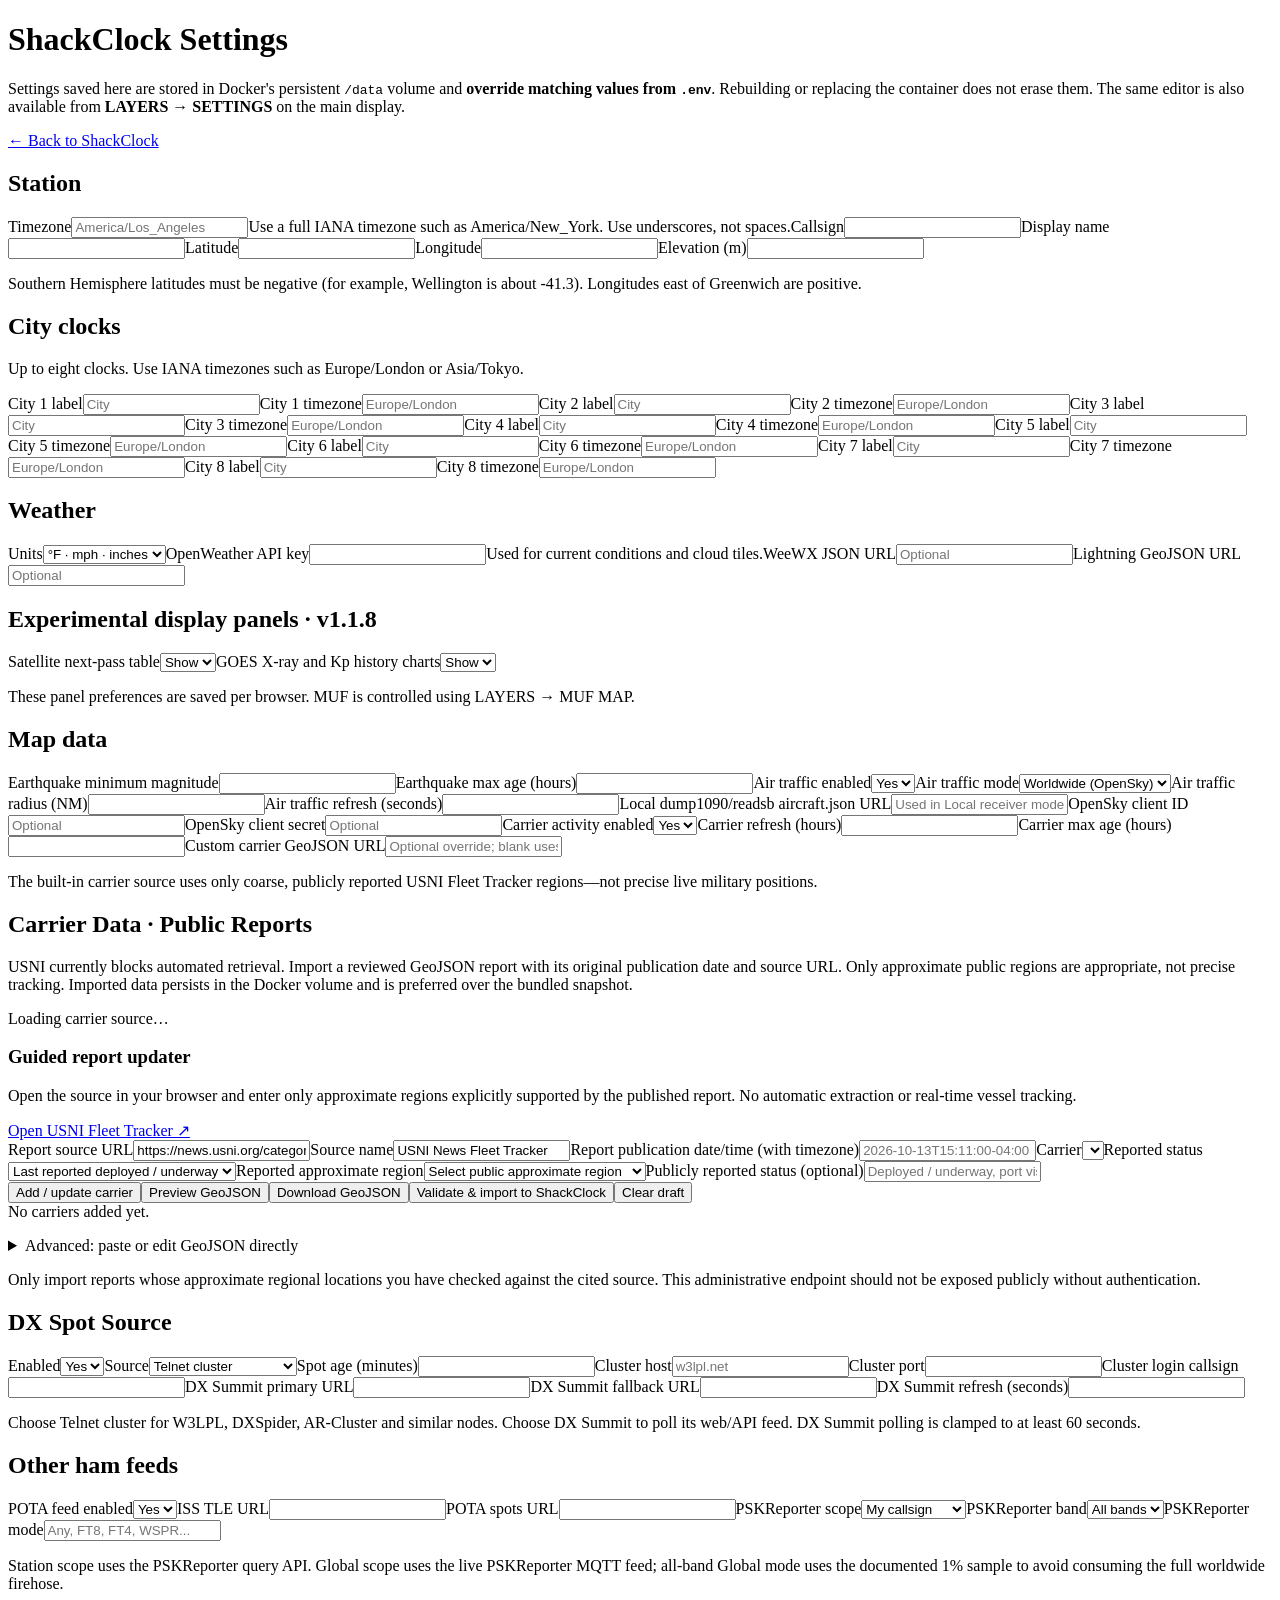
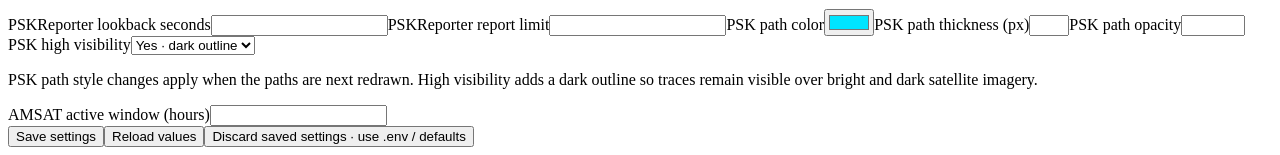
==== commit b17b0875: "Add GeoJSON download and expand preview in guided carrier updater" ====
--- a/node-red/public/settings.html
+++ b/node-red/public/settings.html
@@ -5,8 +5,8 @@
 <section><h2>City clocks</h2><p class="hint">Up to eight clocks. Use IANA timezones such as Europe/London or Asia/Tokyo.</p><div class="grid"><label>City 1 label<input name="CITY1_LABEL" placeholder="City"></label><label>City 1 timezone<input name="CITY1_TZ" placeholder="Europe/London"></label><label>City 2 label<input name="CITY2_LABEL" placeholder="City"></label><label>City 2 timezone<input name="CITY2_TZ" placeholder="Europe/London"></label><label>City 3 label<input name="CITY3_LABEL" placeholder="City"></label><label>City 3 timezone<input name="CITY3_TZ" placeholder="Europe/London"></label><label>City 4 label<input name="CITY4_LABEL" placeholder="City"></label><label>City 4 timezone<input name="CITY4_TZ" placeholder="Europe/London"></label><label>City 5 label<input name="CITY5_LABEL" placeholder="City"></label><label>City 5 timezone<input name="CITY5_TZ" placeholder="Europe/London"></label><label>City 6 label<input name="CITY6_LABEL" placeholder="City"></label><label>City 6 timezone<input name="CITY6_TZ" placeholder="Europe/London"></label><label>City 7 label<input name="CITY7_LABEL" placeholder="City"></label><label>City 7 timezone<input name="CITY7_TZ" placeholder="Europe/London"></label><label>City 8 label<input name="CITY8_LABEL" placeholder="City"></label><label>City 8 timezone<input name="CITY8_TZ" placeholder="Europe/London"></label></div></section>
 <section><h2>Weather</h2><div class="grid"><label>Units<select name="WEATHER_UNITS"><option value="imperial">°F · mph · inches</option><option value="metric">°C · km/h · mm</option></select></label><label class="wide">OpenWeather API key<input name="OPENWEATHER_API_KEY" type="password" autocomplete="off"><span>Used for current conditions and cloud tiles.</span></label><label class="wide">WeeWX JSON URL<input name="WEEWX_JSON_URL" placeholder="Optional"></label><label class="wide">Lightning GeoJSON URL<input name="LIGHTNING_GEOJSON_URL" placeholder="Optional"></label></div></section>
 <section><h2>Experimental display panels · v1.1.8</h2><div class="grid"><label>Satellite next-pass table<select id="v118-setting-passes"><option value="on">Show</option><option value="off">Hide</option></select></label><label>GOES X-ray and Kp history charts<select id="v118-setting-charts"><option value="on">Show</option><option value="off">Hide</option></select></label><p class="hint wide">These panel preferences are saved per browser. MUF is controlled using LAYERS → MUF MAP.</p></div></section><section><h2>Map data</h2><div class="grid"><label>Earthquake minimum magnitude<input name="EARTHQUAKE_MIN_MAG" inputmode="decimal"></label><label>Earthquake max age (hours)<input name="EARTHQUAKE_MAX_AGE_HOURS" inputmode="numeric"></label><label>Air traffic enabled<select name="AIR_TRAFFIC_ENABLED"><option value="true">Yes</option><option value="false">No</option></select></label><label>Air traffic mode<select name="AIR_TRAFFIC_MODE"><option value="worldwide">Worldwide (OpenSky)</option><option value="nearby">Nearby (ADSB.lol)</option><option value="local">Local receiver</option></select></label><label>Air traffic radius (NM)<input name="AIR_TRAFFIC_RADIUS_NM" inputmode="numeric"></label><label>Air traffic refresh (seconds)<input name="AIR_TRAFFIC_REFRESH_SEC" inputmode="numeric"></label><label class="wide">Local dump1090/readsb aircraft.json URL<input name="AIR_TRAFFIC_JSON_URL" placeholder="Used in Local receiver mode"></label><label class="wide">OpenSky client ID<input name="OPENSKY_CLIENT_ID" placeholder="Optional"></label><label class="wide">OpenSky client secret<input name="OPENSKY_CLIENT_SECRET" type="password" placeholder="Optional"></label><label>Carrier activity enabled<select name="CARRIER_ENABLED"><option value="true">Yes</option><option value="false">No</option></select></label><label>Carrier refresh (hours)<input name="CARRIER_REFRESH_HOURS" inputmode="numeric"></label><label>Carrier max age (hours)<input name="CARRIER_MAX_AGE_HOURS" inputmode="numeric"></label><label class="wide">Custom carrier GeoJSON URL<input name="CARRIER_GEOJSON_URL" placeholder="Optional override; blank uses USNI Fleet Tracker"></label></div><p class="hint">The built-in carrier source uses only coarse, publicly reported USNI Fleet Tracker regions—not precise live military positions.</p></section>
-<section id="carrier-data"><h2>Carrier Data · Public Reports</h2><p class="hint">USNI currently blocks automated retrieval. Import a reviewed GeoJSON report with its original publication date and source URL. Only approximate public regions are appropriate, not precise tracking. Imported data persists in the Docker volume and is preferred over the bundled snapshot.</p><p class="hint" id="carrier-data-status">Loading carrier source…</p><h3>Guided report updater</h3><p class="hint">Open the source in your browser and enter only approximate regions explicitly supported by the published report. No automatic extraction or real-time vessel tracking.</p><div class="actions"><a href="https://news.usni.org/category/fleet-tracker" target="_blank" rel="noopener noreferrer">Open USNI Fleet Tracker ↗</a></div><div class="grid"><label class="wide">Report source URL<input id="carrier-wiz-url" type="url" placeholder="https://news.usni.org/2026/..." value="https://news.usni.org/category/fleet-tracker"></label><label>Source name<input id="carrier-wiz-source" value="USNI News Fleet Tracker"></label><label>Report publication date/time (with timezone)<input id="carrier-wiz-date" placeholder="2026-10-13T15:11:00-04:00"></label><label>Carrier<select id="carrier-wiz-hull"></select></label><label>Reported status<select id="carrier-wiz-category"><option value="deployed">Last reported deployed / underway</option><option value="reference">Homeport / reference</option><option value="maintenance">Maintenance</option></select></label><label class="wide">Reported approximate region<select id="carrier-wiz-region"><option value="">Select public approximate region</option><option value="Philippine Sea">Philippine Sea</option><option value="Western Pacific">Western Pacific</option><option value="Eastern Pacific">Eastern Pacific</option><option value="Arabian Sea">Arabian Sea</option><option value="North Atlantic">North Atlantic</option><option value="Mediterranean Sea">Mediterranean Sea</option><option value="Indian Ocean">Indian Ocean</option><option value="Red Sea">Red Sea</option><option value="South China Sea">South China Sea</option><option value="Norfolk, VA - reference">Norfolk, VA - reference</option><option value="San Diego, CA - reference">San Diego, CA - reference</option><option value="Yokosuka, Japan - reference">Yokosuka, Japan - reference</option><option value="Bremerton, WA - reference">Bremerton, WA - reference</option><option value="Newport News, VA - maintenance">Newport News, VA - maintenance</option></select></label><label class="wide">Publicly reported status (optional)<input id="carrier-wiz-status" placeholder="Deployed / underway, port visit, maintenance …"></label></div><div class="actions"><button type="button" id="carrier-wiz-add">Add / update carrier</button><button type="button" id="carrier-wiz-preview">Preview GeoJSON</button><button type="button" id="carrier-wiz-apply">Validate &amp; import to ShackClock</button><button type="button" id="carrier-wiz-reset">Clear draft</button></div><div id="carrier-wiz-list" class="hint">No carriers added yet.</div><p id="carrier-wiz-message" class="hint" role="status"></p><details><summary>Advanced: paste or edit GeoJSON directly</summary><div class="grid"><label class="wide">Public carrier GeoJSON report<textarea id="carrier-data-json" rows="7" spellcheck="false" placeholder='{"type":"FeatureCollection","source":"Public source","sourceUrl":"https://example.org/report","sourceDate":"2026-10-18T12:00:00Z","features":[{"type":"Feature","geometry":{"type":"Point","coordinates":[-125,35]},"properties":{"hull":"CVN-68","region":"Publicly reported general region","category":"reference"}}]}'></textarea></label></div><div class="actions"><button type="button" id="carrier-data-import">Validate &amp; import report</button><button type="button" id="carrier-data-refresh">Refresh source details</button><button type="button" id="carrier-data-clear">Clear imported report</button></div><p class="hint" id="carrier-data-message" role="status"></p></details><p class="hint">Only import reports whose approximate regional locations you have checked against the cited source. This administrative endpoint should not be exposed publicly without authentication.</p></section>
+<section id="carrier-data"><h2>Carrier Data · Public Reports</h2><p class="hint">USNI currently blocks automated retrieval. Import a reviewed GeoJSON report with its original publication date and source URL. Only approximate public regions are appropriate, not precise tracking. Imported data persists in the Docker volume and is preferred over the bundled snapshot.</p><p class="hint" id="carrier-data-status">Loading carrier source…</p><h3>Guided report updater</h3><p class="hint">Open the source in your browser and enter only approximate regions explicitly supported by the published report. No automatic extraction or real-time vessel tracking.</p><div class="actions"><a href="https://news.usni.org/category/fleet-tracker" target="_blank" rel="noopener noreferrer">Open USNI Fleet Tracker ↗</a></div><div class="grid"><label class="wide">Report source URL<input id="carrier-wiz-url" type="url" placeholder="https://news.usni.org/2026/..." value="https://news.usni.org/category/fleet-tracker"></label><label>Source name<input id="carrier-wiz-source" value="USNI News Fleet Tracker"></label><label>Report publication date/time (with timezone)<input id="carrier-wiz-date" placeholder="2026-10-13T15:11:00-04:00"></label><label>Carrier<select id="carrier-wiz-hull"></select></label><label>Reported status<select id="carrier-wiz-category"><option value="deployed">Last reported deployed / underway</option><option value="reference">Homeport / reference</option><option value="maintenance">Maintenance</option></select></label><label class="wide">Reported approximate region<select id="carrier-wiz-region"><option value="">Select public approximate region</option><option value="Philippine Sea">Philippine Sea</option><option value="Western Pacific">Western Pacific</option><option value="Eastern Pacific">Eastern Pacific</option><option value="Arabian Sea">Arabian Sea</option><option value="North Atlantic">North Atlantic</option><option value="Mediterranean Sea">Mediterranean Sea</option><option value="Indian Ocean">Indian Ocean</option><option value="Red Sea">Red Sea</option><option value="South China Sea">South China Sea</option><option value="Norfolk, VA - reference">Norfolk, VA - reference</option><option value="San Diego, CA - reference">San Diego, CA - reference</option><option value="Yokosuka, Japan - reference">Yokosuka, Japan - reference</option><option value="Bremerton, WA - reference">Bremerton, WA - reference</option><option value="Newport News, VA - maintenance">Newport News, VA - maintenance</option></select></label><label class="wide">Publicly reported status (optional)<input id="carrier-wiz-status" placeholder="Deployed / underway, port visit, maintenance …"></label></div><div class="actions"><button type="button" id="carrier-wiz-add">Add / update carrier</button><button type="button" id="carrier-wiz-preview">Preview GeoJSON</button><button type="button" id="carrier-wiz-download">Download GeoJSON</button><button type="button" id="carrier-wiz-apply">Validate &amp; import to ShackClock</button><button type="button" id="carrier-wiz-reset">Clear draft</button></div><div id="carrier-wiz-list" class="hint">No carriers added yet.</div><p id="carrier-wiz-message" class="hint" role="status"></p><details><summary>Advanced: paste or edit GeoJSON directly</summary><div class="grid"><label class="wide">Public carrier GeoJSON report<textarea id="carrier-data-json" rows="7" spellcheck="false" placeholder='{"type":"FeatureCollection","source":"Public source","sourceUrl":"https://example.org/report","sourceDate":"2026-10-18T12:00:00Z","features":[{"type":"Feature","geometry":{"type":"Point","coordinates":[-125,35]},"properties":{"hull":"CVN-68","region":"Publicly reported general region","category":"reference"}}]}'></textarea></label></div><div class="actions"><button type="button" id="carrier-data-import">Validate &amp; import report</button><button type="button" id="carrier-data-refresh">Refresh source details</button><button type="button" id="carrier-data-clear">Clear imported report</button></div><p class="hint" id="carrier-data-message" role="status"></p></details><p class="hint">Only import reports whose approximate regional locations you have checked against the cited source. This administrative endpoint should not be exposed publicly without authentication.</p></section>
 <section><h2>DX Spot Source</h2><div class="grid"><label>Enabled<select name="DX_CLUSTER_ENABLED"><option value="true">Yes</option><option value="false">No</option></select></label><label>Source<select name="DX_SOURCE"><option value="cluster">Telnet cluster</option><option value="dxsummit">DX Summit web feed</option></select></label><label>Spot age (minutes)<input name="DX_CLUSTER_MAX_AGE_MIN" inputmode="numeric"></label><label>Cluster host<input name="DX_CLUSTER_HOST" placeholder="w3lpl.net"></label><label>Cluster port<input name="DX_CLUSTER_PORT" inputmode="numeric"></label><label>Cluster login callsign<input name="DX_CLUSTER_CALL"></label><label class="wide">DX Summit primary URL<input name="DX_SUMMIT_URL"></label><label class="wide">DX Summit fallback URL<input name="DX_SUMMIT_FALLBACK_URL"></label><label>DX Summit refresh (seconds)<input name="DX_SUMMIT_REFRESH_SEC" inputmode="numeric"></label></div><p class="hint">Choose Telnet cluster for W3LPL, DXSpider, AR-Cluster and similar nodes. Choose DX Summit to poll its web/API feed. DX Summit polling is clamped to at least 60 seconds.</p></section>
 <section><h2>Other ham feeds</h2><div class="grid"><label>POTA feed enabled<select name="POTA_ENABLED"><option value="true">Yes</option><option value="false">No</option></select></label><label class="wide">ISS TLE URL<input name="ISS_TLE_URL"></label><label class="wide">POTA spots URL<input name="POTA_SPOTS_URL"></label><label>PSKReporter scope<select name="PSKREPORTER_SCOPE"><option value="station">My callsign</option><option value="global">Global activity</option></select></label><label>PSKReporter band<select name="PSKREPORTER_BAND"><option value="all">All bands</option><option value="160m">160m</option><option value="80m">80m</option><option value="60m">60m</option><option value="40m">40m</option><option value="30m">30m</option><option value="20m">20m</option><option value="17m">17m</option><option value="15m">15m</option><option value="12m">12m</option><option value="10m">10m</option><option value="6m">6m</option><option value="2m">2m</option><option value="70cm">70cm</option></select></label><label>PSKReporter mode<input name="PSKREPORTER_MODE" placeholder="Any, FT8, FT4, WSPR..."></label><p class="hint wide">Station scope uses the PSKReporter query API. Global scope uses the live PSKReporter MQTT feed; all-band Global mode uses the documented 1% sample to avoid consuming the full worldwide firehose.</p><label>PSKReporter lookback seconds<input name="PSKREPORTER_SECONDS"></label><label>PSKReporter report limit<input name="PSKREPORTER_LIMIT"></label><label>PSK path color<input name="PSK_PATH_COLOR" type="color" value="#00e5ff"></label><label>PSK path thickness (px)<input name="PSK_PATH_WEIGHT" type="number" min="1" max="6" step="1"></label><label>PSK path opacity<input name="PSK_PATH_OPACITY" type="number" min="0.1" max="1" step="0.05"></label><label>PSK high visibility<select name="PSK_PATH_HIGH_VISIBILITY"><option value="true">Yes · dark outline</option><option value="false">No · color only</option></select></label><p class="hint wide">PSK path style changes apply when the paths are next redrawn. High visibility adds a dark outline so traces remain visible over bright and dark satellite imagery.</p><label>AMSAT active window (hours)<input name="AMSAT_ACTIVE_HOURS" inputmode="numeric"></label></div></section>
 <div class="actions"><button type="submit">Save settings</button><button type="button" id="reload">Reload values</button><button type="button" id="reset">Discard saved settings · use .env / defaults</button><span id="status" role="status"></span></div>
-</form></main><script src="/settings.js?v=1.1.8-wizard"></script></body></html>
+</form></main><script src="/settings.js?v=1.1.8-wizard2"></script></body></html>
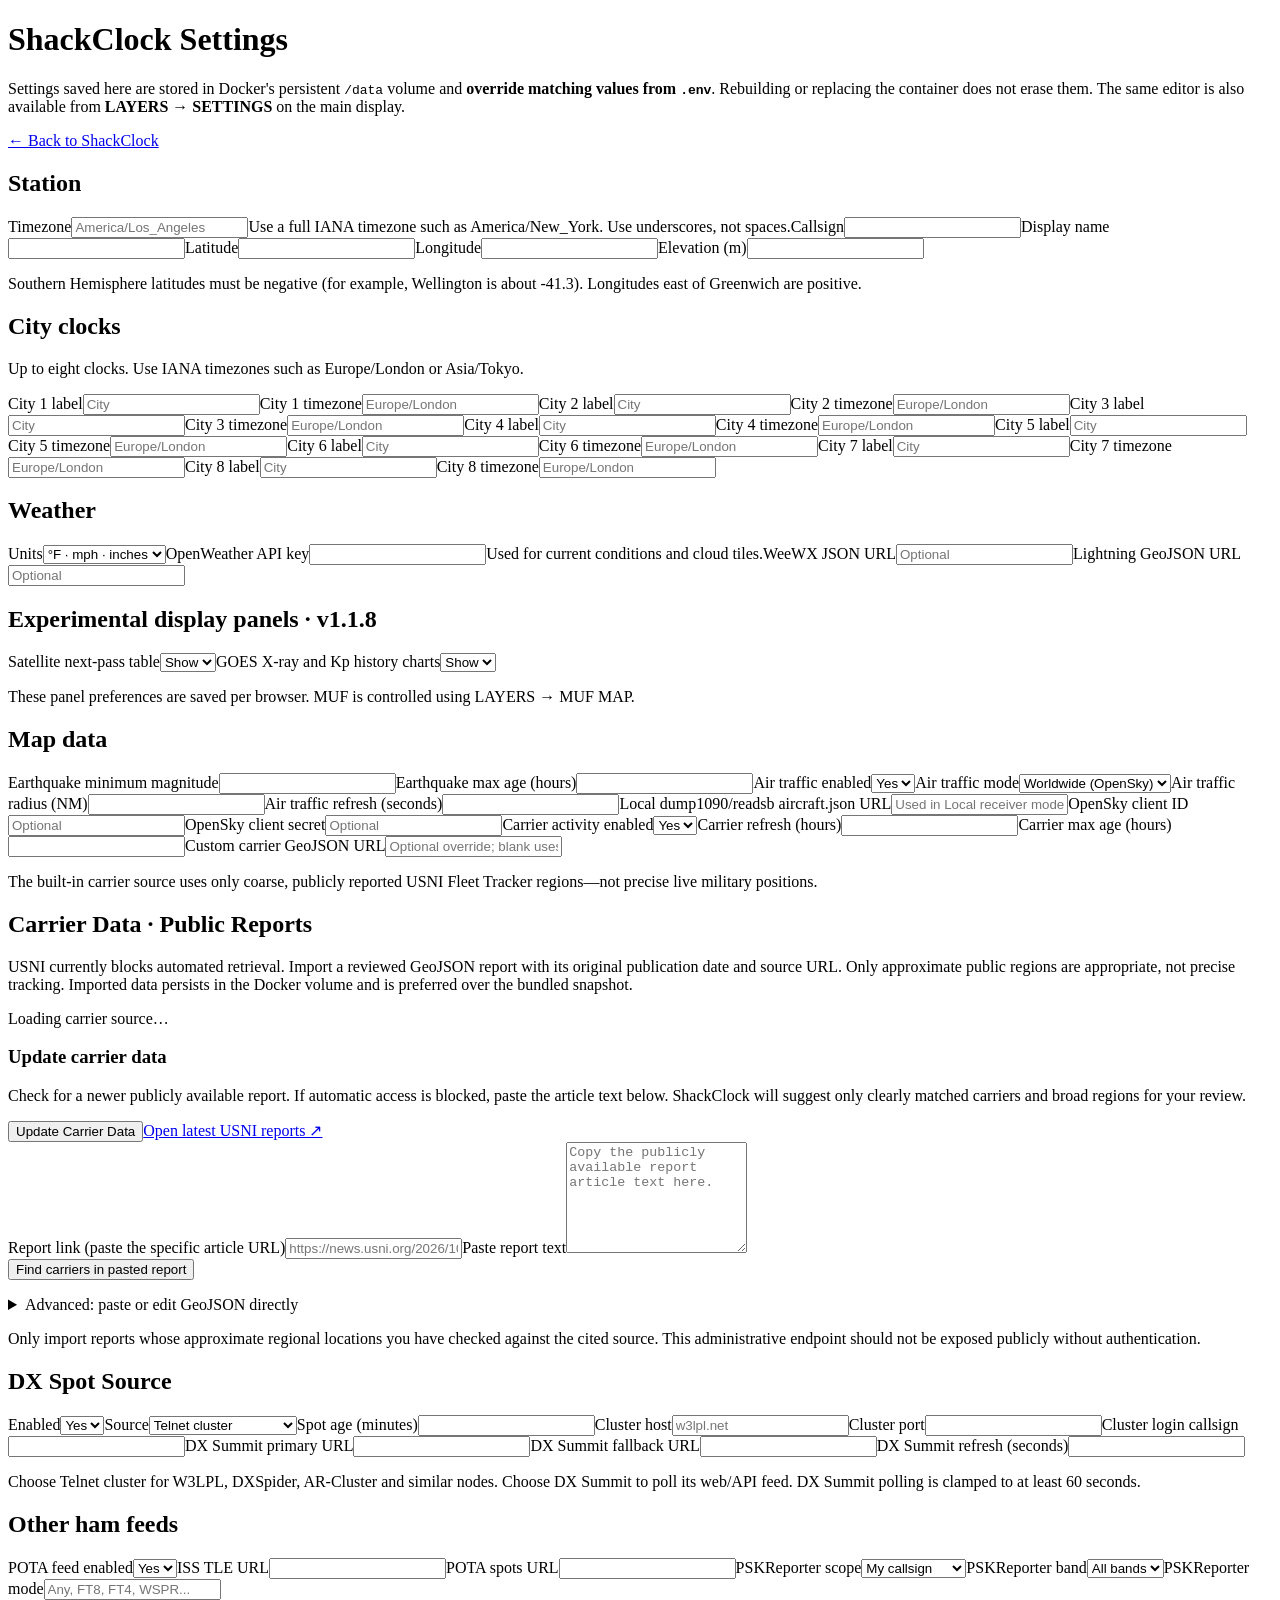
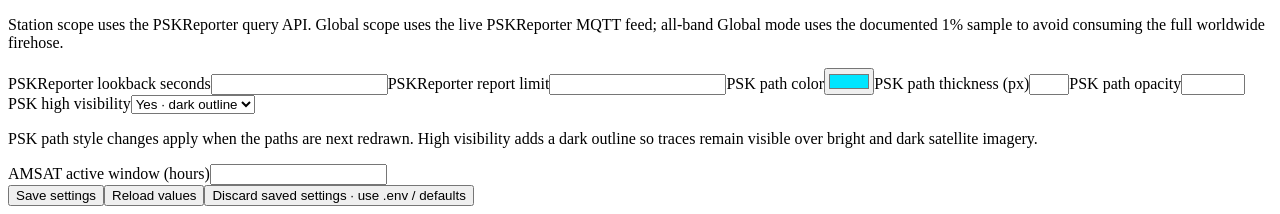
==== commit 4eec256f: "Replace complex carrier wizard with one-click attempt and paste-article fallback" ====
--- a/node-red/public/settings.html
+++ b/node-red/public/settings.html
@@ -5,8 +5,8 @@
 <section><h2>City clocks</h2><p class="hint">Up to eight clocks. Use IANA timezones such as Europe/London or Asia/Tokyo.</p><div class="grid"><label>City 1 label<input name="CITY1_LABEL" placeholder="City"></label><label>City 1 timezone<input name="CITY1_TZ" placeholder="Europe/London"></label><label>City 2 label<input name="CITY2_LABEL" placeholder="City"></label><label>City 2 timezone<input name="CITY2_TZ" placeholder="Europe/London"></label><label>City 3 label<input name="CITY3_LABEL" placeholder="City"></label><label>City 3 timezone<input name="CITY3_TZ" placeholder="Europe/London"></label><label>City 4 label<input name="CITY4_LABEL" placeholder="City"></label><label>City 4 timezone<input name="CITY4_TZ" placeholder="Europe/London"></label><label>City 5 label<input name="CITY5_LABEL" placeholder="City"></label><label>City 5 timezone<input name="CITY5_TZ" placeholder="Europe/London"></label><label>City 6 label<input name="CITY6_LABEL" placeholder="City"></label><label>City 6 timezone<input name="CITY6_TZ" placeholder="Europe/London"></label><label>City 7 label<input name="CITY7_LABEL" placeholder="City"></label><label>City 7 timezone<input name="CITY7_TZ" placeholder="Europe/London"></label><label>City 8 label<input name="CITY8_LABEL" placeholder="City"></label><label>City 8 timezone<input name="CITY8_TZ" placeholder="Europe/London"></label></div></section>
 <section><h2>Weather</h2><div class="grid"><label>Units<select name="WEATHER_UNITS"><option value="imperial">°F · mph · inches</option><option value="metric">°C · km/h · mm</option></select></label><label class="wide">OpenWeather API key<input name="OPENWEATHER_API_KEY" type="password" autocomplete="off"><span>Used for current conditions and cloud tiles.</span></label><label class="wide">WeeWX JSON URL<input name="WEEWX_JSON_URL" placeholder="Optional"></label><label class="wide">Lightning GeoJSON URL<input name="LIGHTNING_GEOJSON_URL" placeholder="Optional"></label></div></section>
 <section><h2>Experimental display panels · v1.1.8</h2><div class="grid"><label>Satellite next-pass table<select id="v118-setting-passes"><option value="on">Show</option><option value="off">Hide</option></select></label><label>GOES X-ray and Kp history charts<select id="v118-setting-charts"><option value="on">Show</option><option value="off">Hide</option></select></label><p class="hint wide">These panel preferences are saved per browser. MUF is controlled using LAYERS → MUF MAP.</p></div></section><section><h2>Map data</h2><div class="grid"><label>Earthquake minimum magnitude<input name="EARTHQUAKE_MIN_MAG" inputmode="decimal"></label><label>Earthquake max age (hours)<input name="EARTHQUAKE_MAX_AGE_HOURS" inputmode="numeric"></label><label>Air traffic enabled<select name="AIR_TRAFFIC_ENABLED"><option value="true">Yes</option><option value="false">No</option></select></label><label>Air traffic mode<select name="AIR_TRAFFIC_MODE"><option value="worldwide">Worldwide (OpenSky)</option><option value="nearby">Nearby (ADSB.lol)</option><option value="local">Local receiver</option></select></label><label>Air traffic radius (NM)<input name="AIR_TRAFFIC_RADIUS_NM" inputmode="numeric"></label><label>Air traffic refresh (seconds)<input name="AIR_TRAFFIC_REFRESH_SEC" inputmode="numeric"></label><label class="wide">Local dump1090/readsb aircraft.json URL<input name="AIR_TRAFFIC_JSON_URL" placeholder="Used in Local receiver mode"></label><label class="wide">OpenSky client ID<input name="OPENSKY_CLIENT_ID" placeholder="Optional"></label><label class="wide">OpenSky client secret<input name="OPENSKY_CLIENT_SECRET" type="password" placeholder="Optional"></label><label>Carrier activity enabled<select name="CARRIER_ENABLED"><option value="true">Yes</option><option value="false">No</option></select></label><label>Carrier refresh (hours)<input name="CARRIER_REFRESH_HOURS" inputmode="numeric"></label><label>Carrier max age (hours)<input name="CARRIER_MAX_AGE_HOURS" inputmode="numeric"></label><label class="wide">Custom carrier GeoJSON URL<input name="CARRIER_GEOJSON_URL" placeholder="Optional override; blank uses USNI Fleet Tracker"></label></div><p class="hint">The built-in carrier source uses only coarse, publicly reported USNI Fleet Tracker regions—not precise live military positions.</p></section>
-<section id="carrier-data"><h2>Carrier Data · Public Reports</h2><p class="hint">USNI currently blocks automated retrieval. Import a reviewed GeoJSON report with its original publication date and source URL. Only approximate public regions are appropriate, not precise tracking. Imported data persists in the Docker volume and is preferred over the bundled snapshot.</p><p class="hint" id="carrier-data-status">Loading carrier source…</p><h3>Guided report updater</h3><p class="hint">Open the source in your browser and enter only approximate regions explicitly supported by the published report. No automatic extraction or real-time vessel tracking.</p><div class="actions"><a href="https://news.usni.org/category/fleet-tracker" target="_blank" rel="noopener noreferrer">Open USNI Fleet Tracker ↗</a></div><div class="grid"><label class="wide">Report source URL<input id="carrier-wiz-url" type="url" placeholder="https://news.usni.org/2026/..." value="https://news.usni.org/category/fleet-tracker"></label><label>Source name<input id="carrier-wiz-source" value="USNI News Fleet Tracker"></label><label>Report publication date/time (with timezone)<input id="carrier-wiz-date" placeholder="2026-10-13T15:11:00-04:00"></label><label>Carrier<select id="carrier-wiz-hull"></select></label><label>Reported status<select id="carrier-wiz-category"><option value="deployed">Last reported deployed / underway</option><option value="reference">Homeport / reference</option><option value="maintenance">Maintenance</option></select></label><label class="wide">Reported approximate region<select id="carrier-wiz-region"><option value="">Select public approximate region</option><option value="Philippine Sea">Philippine Sea</option><option value="Western Pacific">Western Pacific</option><option value="Eastern Pacific">Eastern Pacific</option><option value="Arabian Sea">Arabian Sea</option><option value="North Atlantic">North Atlantic</option><option value="Mediterranean Sea">Mediterranean Sea</option><option value="Indian Ocean">Indian Ocean</option><option value="Red Sea">Red Sea</option><option value="South China Sea">South China Sea</option><option value="Norfolk, VA - reference">Norfolk, VA - reference</option><option value="San Diego, CA - reference">San Diego, CA - reference</option><option value="Yokosuka, Japan - reference">Yokosuka, Japan - reference</option><option value="Bremerton, WA - reference">Bremerton, WA - reference</option><option value="Newport News, VA - maintenance">Newport News, VA - maintenance</option></select></label><label class="wide">Publicly reported status (optional)<input id="carrier-wiz-status" placeholder="Deployed / underway, port visit, maintenance …"></label></div><div class="actions"><button type="button" id="carrier-wiz-add">Add / update carrier</button><button type="button" id="carrier-wiz-preview">Preview GeoJSON</button><button type="button" id="carrier-wiz-download">Download GeoJSON</button><button type="button" id="carrier-wiz-apply">Validate &amp; import to ShackClock</button><button type="button" id="carrier-wiz-reset">Clear draft</button></div><div id="carrier-wiz-list" class="hint">No carriers added yet.</div><p id="carrier-wiz-message" class="hint" role="status"></p><details><summary>Advanced: paste or edit GeoJSON directly</summary><div class="grid"><label class="wide">Public carrier GeoJSON report<textarea id="carrier-data-json" rows="7" spellcheck="false" placeholder='{"type":"FeatureCollection","source":"Public source","sourceUrl":"https://example.org/report","sourceDate":"2026-10-18T12:00:00Z","features":[{"type":"Feature","geometry":{"type":"Point","coordinates":[-125,35]},"properties":{"hull":"CVN-68","region":"Publicly reported general region","category":"reference"}}]}'></textarea></label></div><div class="actions"><button type="button" id="carrier-data-import">Validate &amp; import report</button><button type="button" id="carrier-data-refresh">Refresh source details</button><button type="button" id="carrier-data-clear">Clear imported report</button></div><p class="hint" id="carrier-data-message" role="status"></p></details><p class="hint">Only import reports whose approximate regional locations you have checked against the cited source. This administrative endpoint should not be exposed publicly without authentication.</p></section>
+<section id="carrier-data"><h2>Carrier Data · Public Reports</h2><p class="hint">USNI currently blocks automated retrieval. Import a reviewed GeoJSON report with its original publication date and source URL. Only approximate public regions are appropriate, not precise tracking. Imported data persists in the Docker volume and is preferred over the bundled snapshot.</p><p class="hint" id="carrier-data-status">Loading carrier source…</p><h3>Update carrier data</h3><p class="hint">Check for a newer publicly available report. If automatic access is blocked, paste the article text below. ShackClock will suggest only clearly matched carriers and broad regions for your review.</p><div class="actions"><button type="button" id="carrier-simple-update">Update Carrier Data</button><a href="https://news.usni.org/category/fleet-tracker" target="_blank" rel="noopener noreferrer">Open latest USNI reports ↗</a></div><div id="carrier-simple-fallback"><label>Report link (paste the specific article URL)<input id="carrier-simple-url" type="url" placeholder="https://news.usni.org/2026/10/13/usni-news-fleet-and-marine-tracker-..."></label><label>Paste report text<textarea id="carrier-simple-text" rows="7" placeholder="Copy the publicly available report article text here."></textarea></label><div class="actions"><button type="button" id="carrier-simple-analyze">Find carriers in pasted report</button></div></div><div id="carrier-simple-review" hidden><h3>Review proposed updates</h3><p class="hint">Only checked entries will be imported. Approximate map points are representative of the named regions, not ship positions. Unmentioned carriers return to static homeport references.</p><div id="carrier-simple-results"></div><div class="actions"><button type="button" id="carrier-simple-apply">Import reviewed updates</button></div></div><p id="carrier-simple-message" class="hint" role="status"></p><details><summary>Advanced: paste or edit GeoJSON directly</summary><div class="grid"><label class="wide">Public carrier GeoJSON report<textarea id="carrier-data-json" rows="7" spellcheck="false" placeholder='{"type":"FeatureCollection","source":"Public source","sourceUrl":"https://example.org/report","sourceDate":"2026-10-18T12:00:00Z","features":[{"type":"Feature","geometry":{"type":"Point","coordinates":[-125,35]},"properties":{"hull":"CVN-68","region":"Publicly reported general region","category":"reference"}}]}'></textarea></label></div><div class="actions"><button type="button" id="carrier-data-import">Validate &amp; import report</button><button type="button" id="carrier-data-refresh">Refresh source details</button><button type="button" id="carrier-data-clear">Clear imported report</button></div><p class="hint" id="carrier-data-message" role="status"></p></details><p class="hint">Only import reports whose approximate regional locations you have checked against the cited source. This administrative endpoint should not be exposed publicly without authentication.</p></section>
 <section><h2>DX Spot Source</h2><div class="grid"><label>Enabled<select name="DX_CLUSTER_ENABLED"><option value="true">Yes</option><option value="false">No</option></select></label><label>Source<select name="DX_SOURCE"><option value="cluster">Telnet cluster</option><option value="dxsummit">DX Summit web feed</option></select></label><label>Spot age (minutes)<input name="DX_CLUSTER_MAX_AGE_MIN" inputmode="numeric"></label><label>Cluster host<input name="DX_CLUSTER_HOST" placeholder="w3lpl.net"></label><label>Cluster port<input name="DX_CLUSTER_PORT" inputmode="numeric"></label><label>Cluster login callsign<input name="DX_CLUSTER_CALL"></label><label class="wide">DX Summit primary URL<input name="DX_SUMMIT_URL"></label><label class="wide">DX Summit fallback URL<input name="DX_SUMMIT_FALLBACK_URL"></label><label>DX Summit refresh (seconds)<input name="DX_SUMMIT_REFRESH_SEC" inputmode="numeric"></label></div><p class="hint">Choose Telnet cluster for W3LPL, DXSpider, AR-Cluster and similar nodes. Choose DX Summit to poll its web/API feed. DX Summit polling is clamped to at least 60 seconds.</p></section>
 <section><h2>Other ham feeds</h2><div class="grid"><label>POTA feed enabled<select name="POTA_ENABLED"><option value="true">Yes</option><option value="false">No</option></select></label><label class="wide">ISS TLE URL<input name="ISS_TLE_URL"></label><label class="wide">POTA spots URL<input name="POTA_SPOTS_URL"></label><label>PSKReporter scope<select name="PSKREPORTER_SCOPE"><option value="station">My callsign</option><option value="global">Global activity</option></select></label><label>PSKReporter band<select name="PSKREPORTER_BAND"><option value="all">All bands</option><option value="160m">160m</option><option value="80m">80m</option><option value="60m">60m</option><option value="40m">40m</option><option value="30m">30m</option><option value="20m">20m</option><option value="17m">17m</option><option value="15m">15m</option><option value="12m">12m</option><option value="10m">10m</option><option value="6m">6m</option><option value="2m">2m</option><option value="70cm">70cm</option></select></label><label>PSKReporter mode<input name="PSKREPORTER_MODE" placeholder="Any, FT8, FT4, WSPR..."></label><p class="hint wide">Station scope uses the PSKReporter query API. Global scope uses the live PSKReporter MQTT feed; all-band Global mode uses the documented 1% sample to avoid consuming the full worldwide firehose.</p><label>PSKReporter lookback seconds<input name="PSKREPORTER_SECONDS"></label><label>PSKReporter report limit<input name="PSKREPORTER_LIMIT"></label><label>PSK path color<input name="PSK_PATH_COLOR" type="color" value="#00e5ff"></label><label>PSK path thickness (px)<input name="PSK_PATH_WEIGHT" type="number" min="1" max="6" step="1"></label><label>PSK path opacity<input name="PSK_PATH_OPACITY" type="number" min="0.1" max="1" step="0.05"></label><label>PSK high visibility<select name="PSK_PATH_HIGH_VISIBILITY"><option value="true">Yes · dark outline</option><option value="false">No · color only</option></select></label><p class="hint wide">PSK path style changes apply when the paths are next redrawn. High visibility adds a dark outline so traces remain visible over bright and dark satellite imagery.</p><label>AMSAT active window (hours)<input name="AMSAT_ACTIVE_HOURS" inputmode="numeric"></label></div></section>
 <div class="actions"><button type="submit">Save settings</button><button type="button" id="reload">Reload values</button><button type="button" id="reset">Discard saved settings · use .env / defaults</button><span id="status" role="status"></span></div>
-</form></main><script src="/settings.js?v=1.1.8-wizard2"></script></body></html>
+</form></main><script src="/settings.js?v=1.1.8-simple"></script></body></html>
